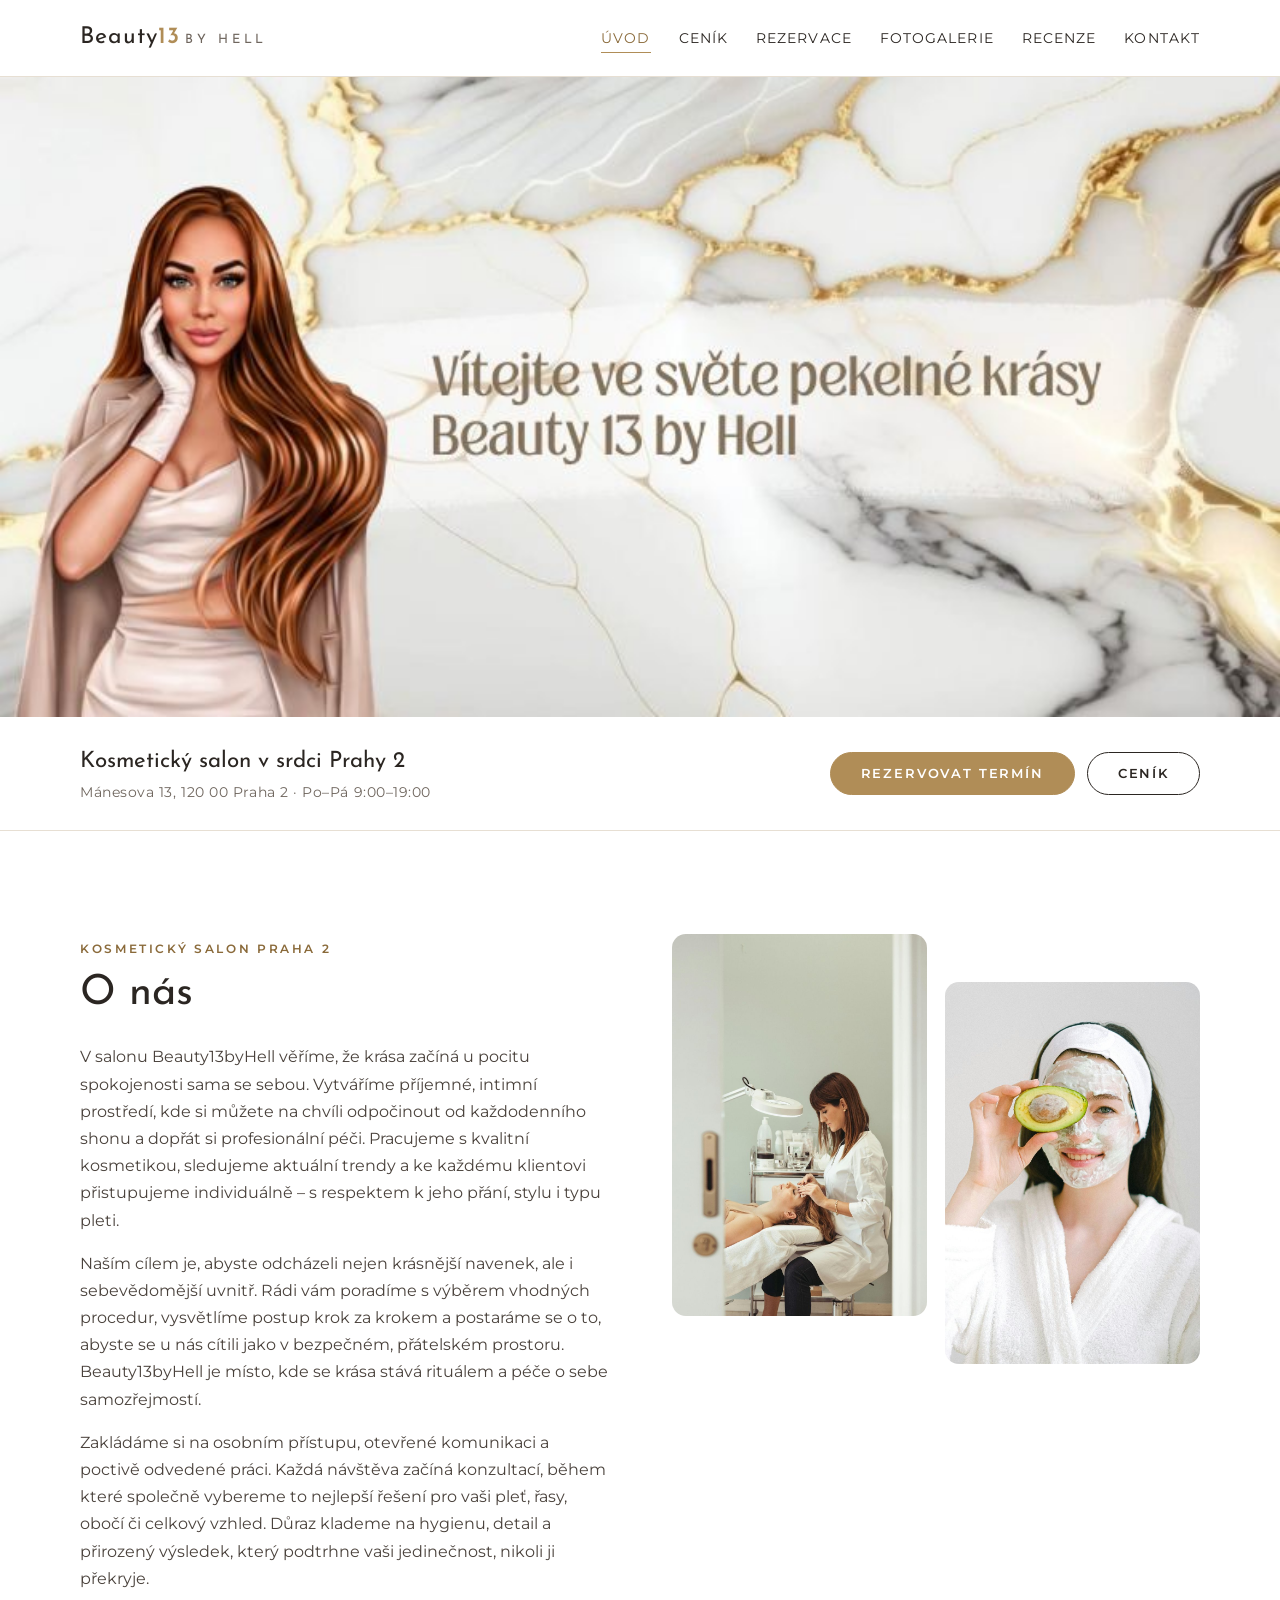
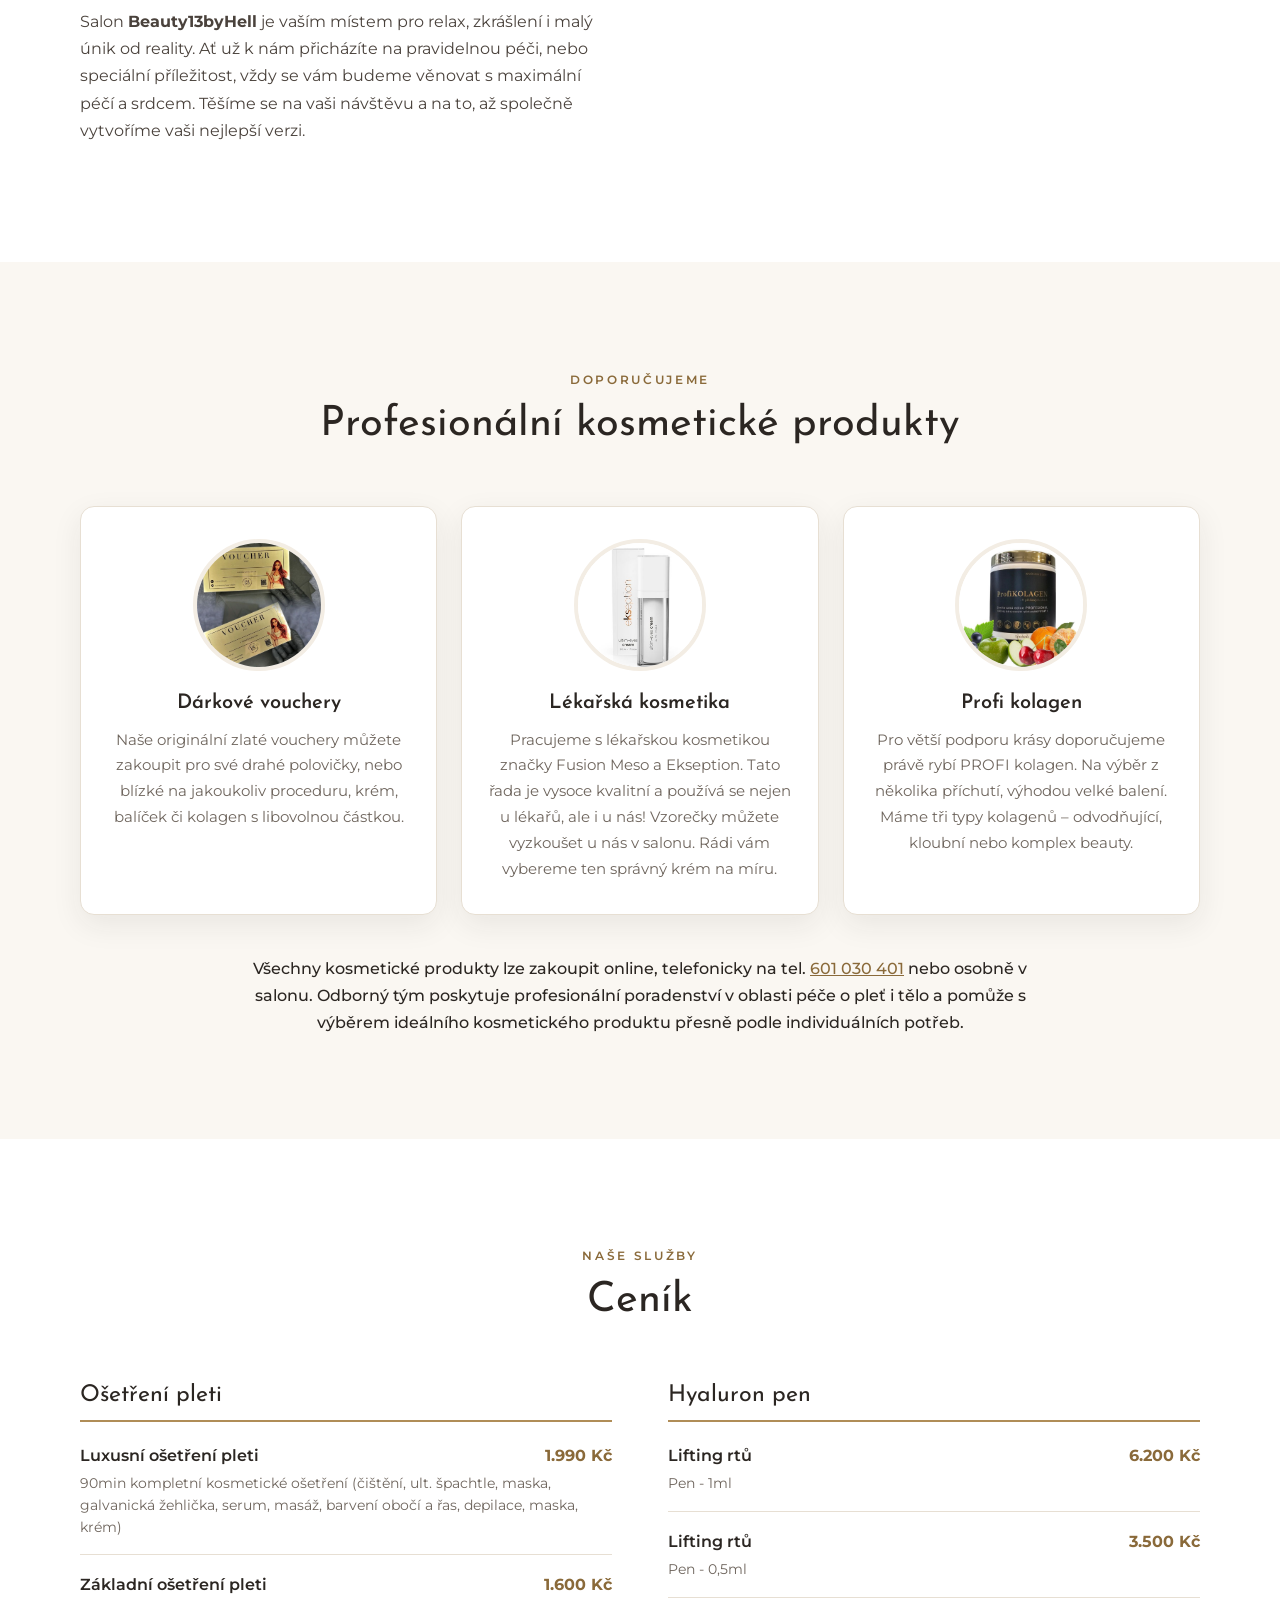
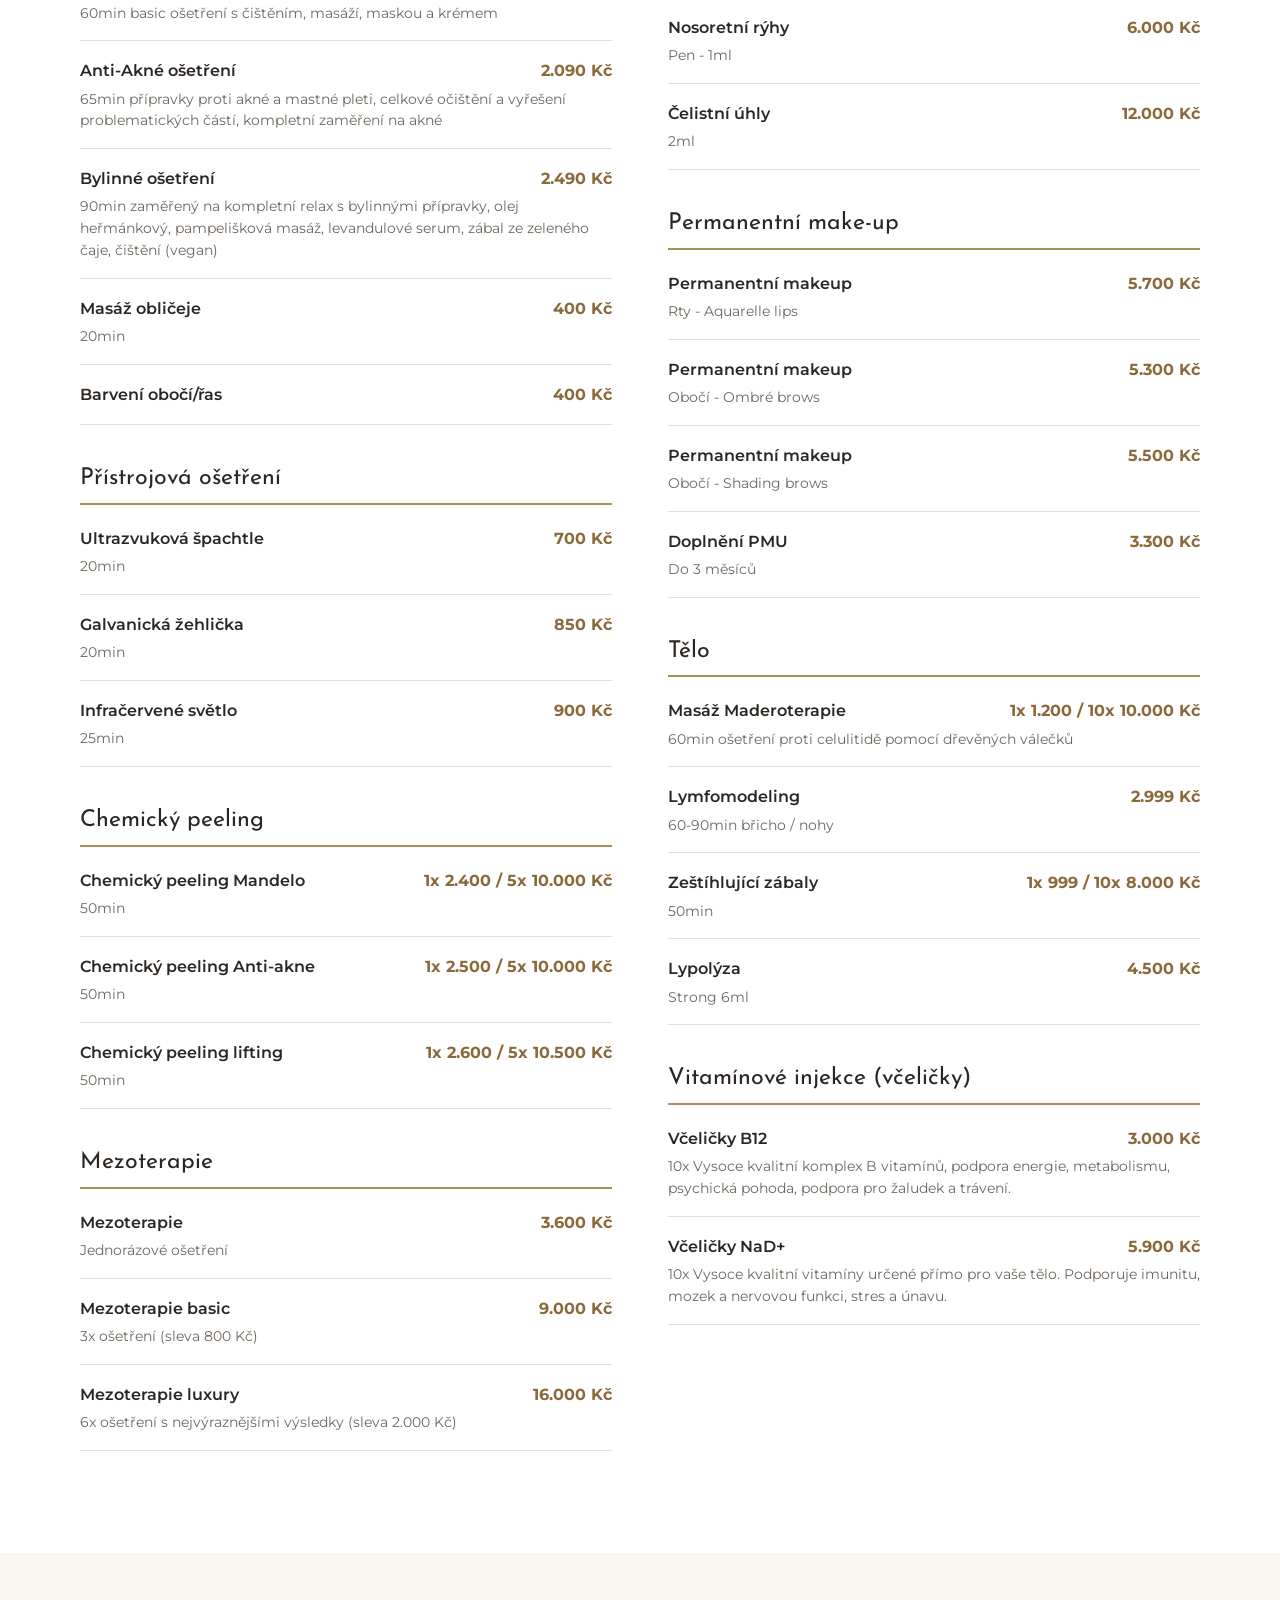
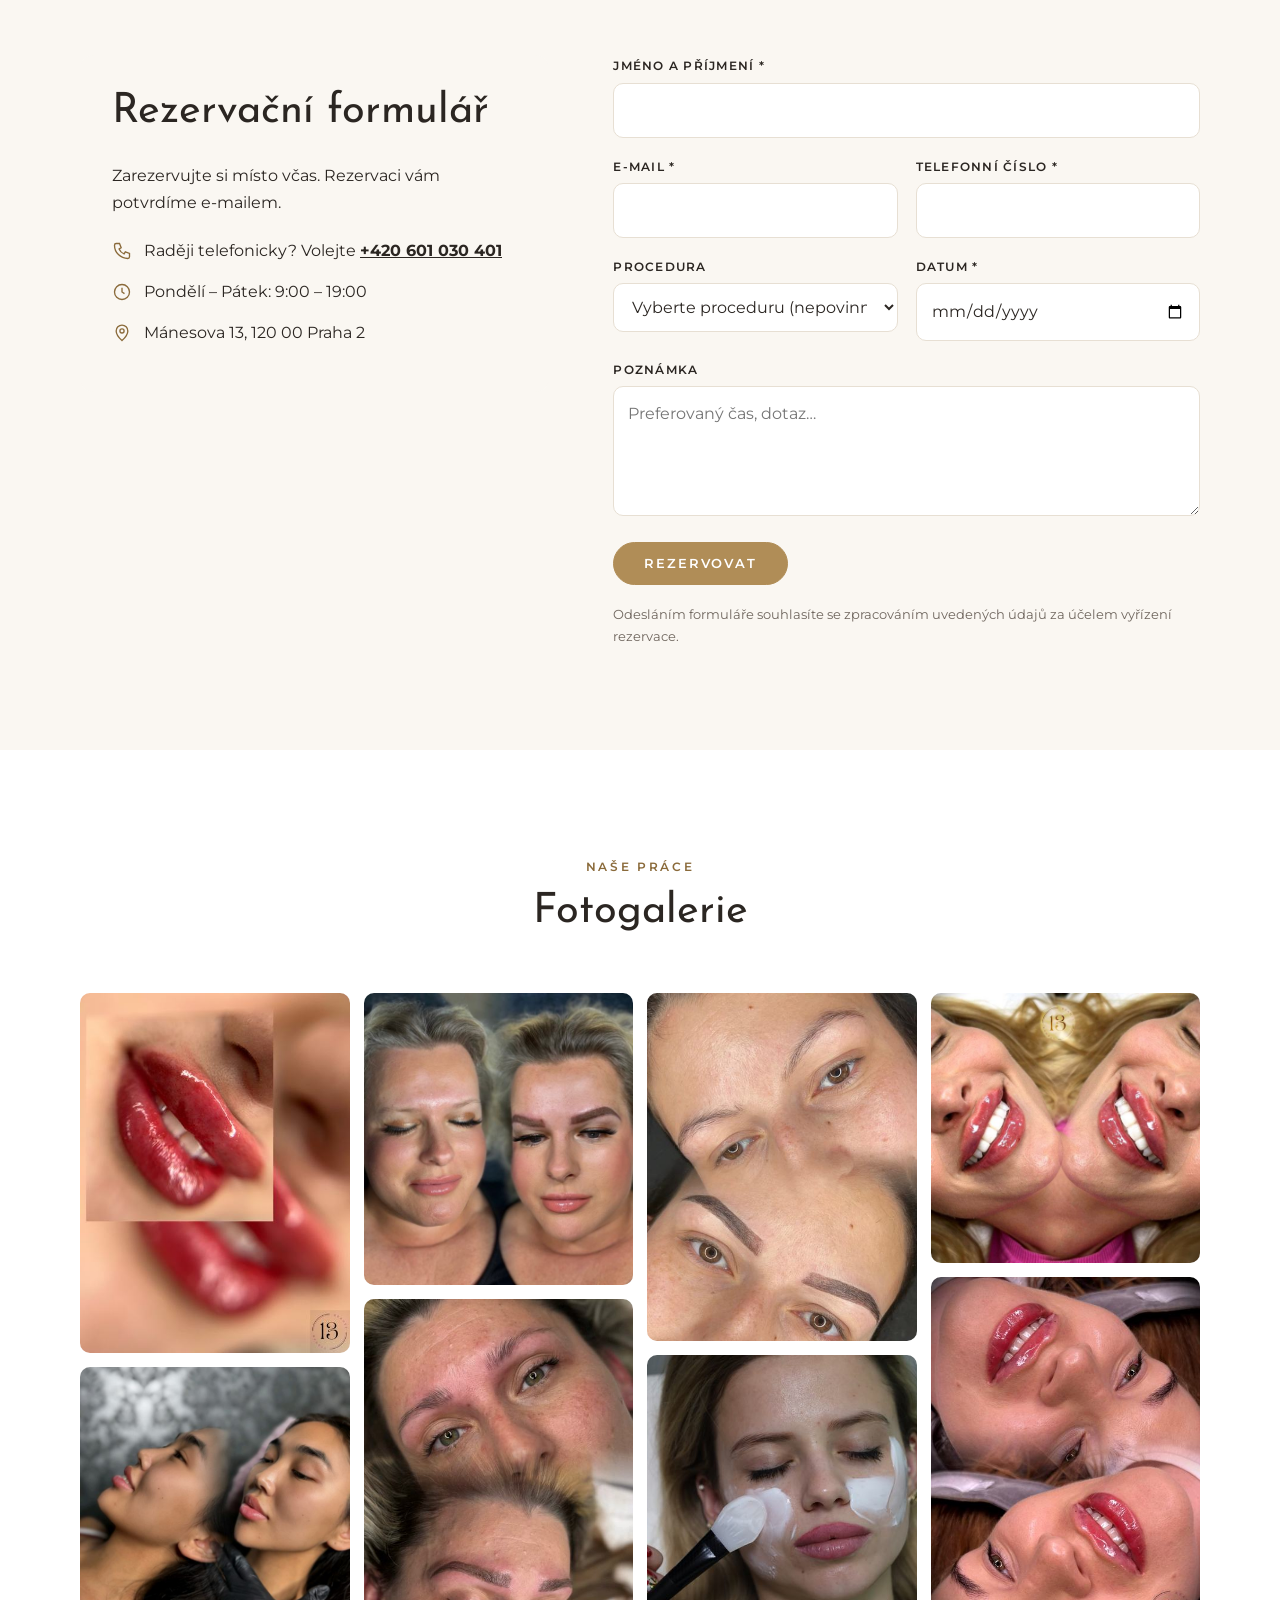
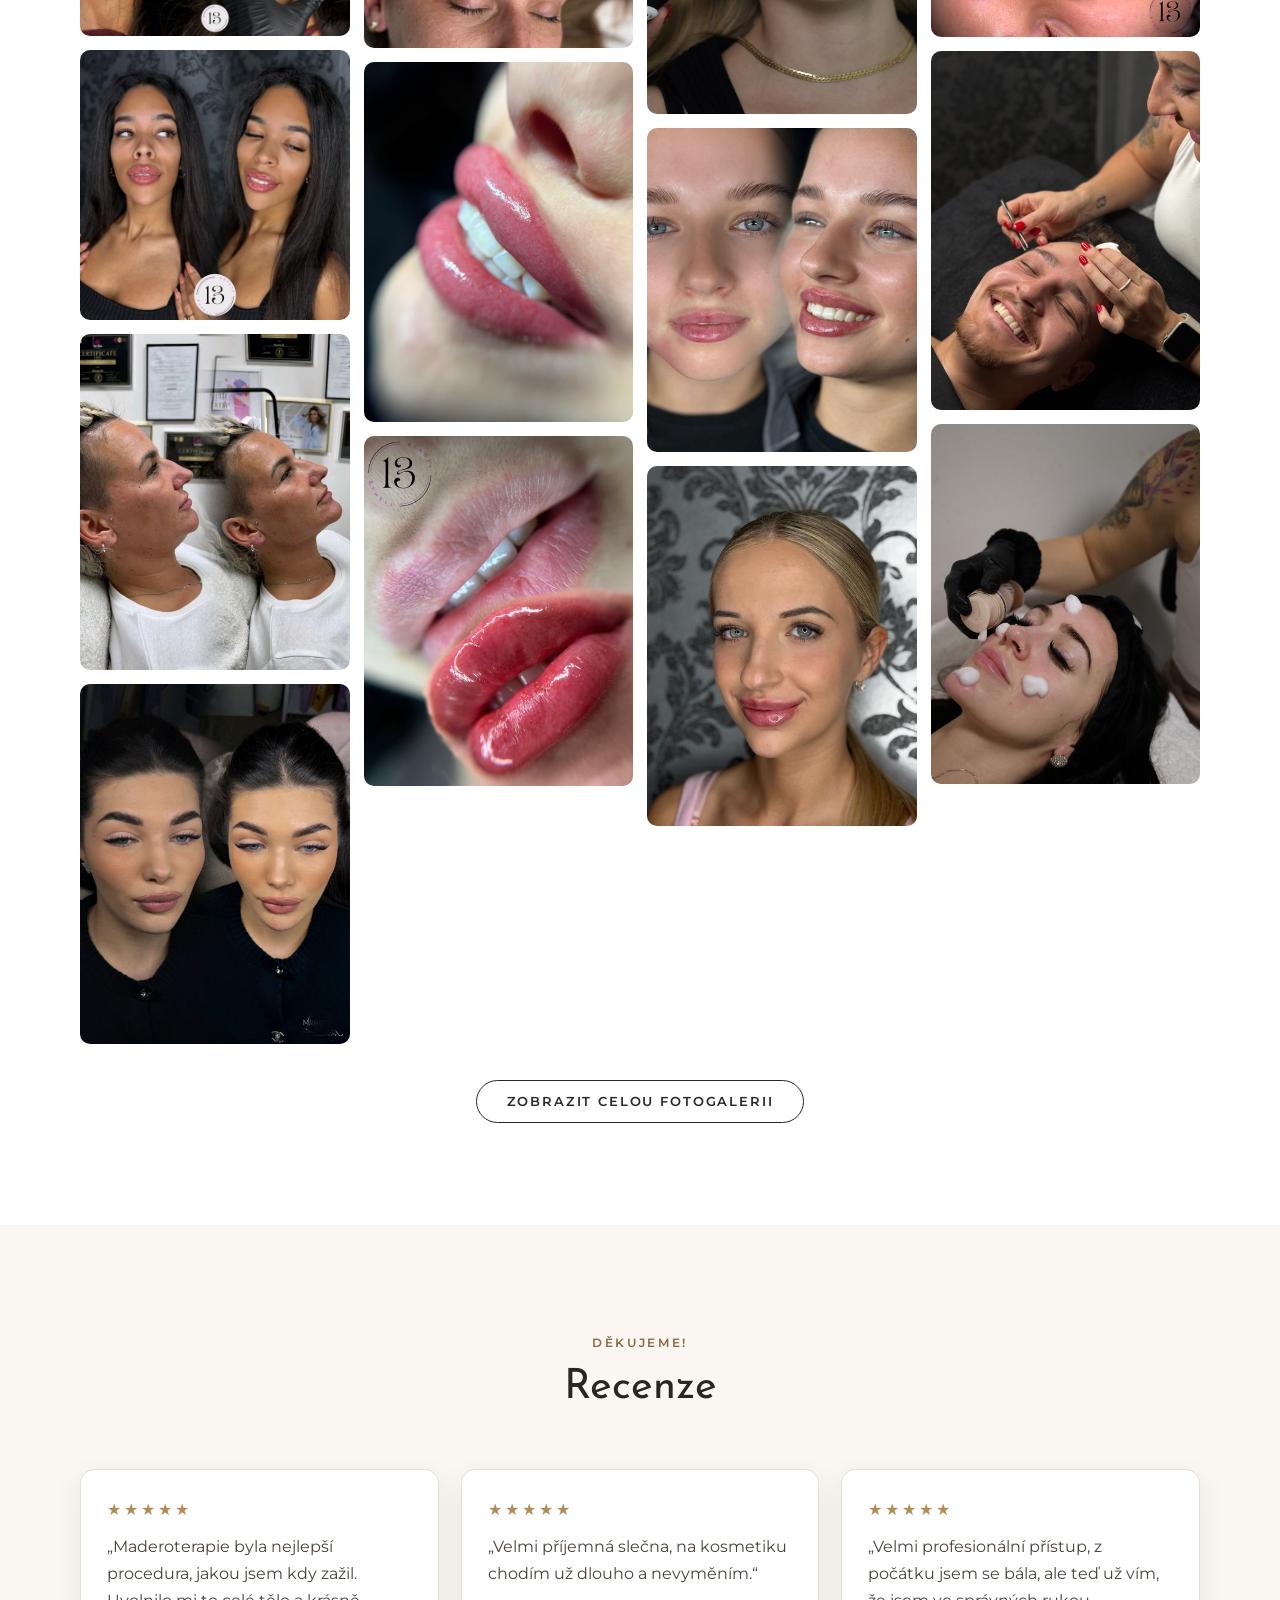
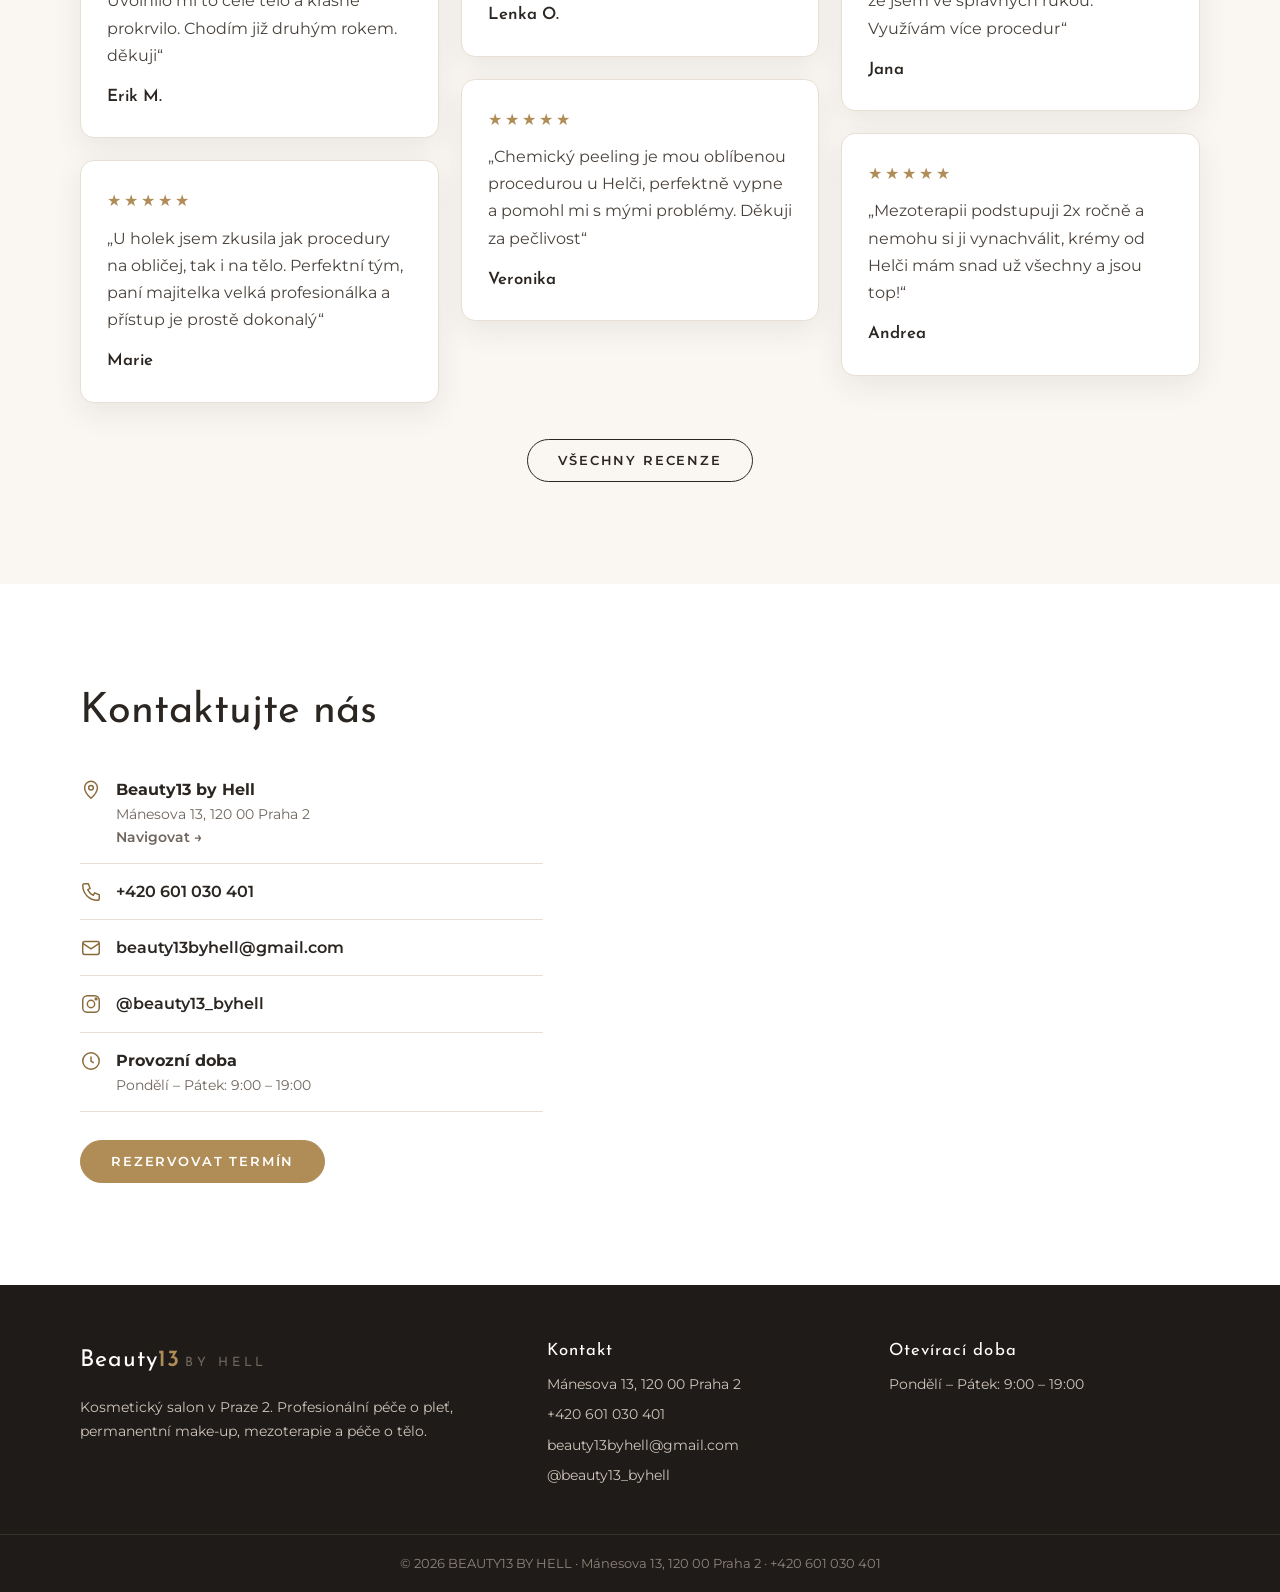
==== index.html @ 56ae006f "Přenesení webu Beauty13 by Hell z Webnode do statického webu Kompletní obsah z www.beauty13byhell.cz" ====
<!DOCTYPE html>
<html lang="cs">
<head>
<meta charset="utf-8">
<meta name="viewport" content="width=device-width, initial-scale=1">
<title>Beauty13 by Hell</title>
<meta name="description" content="Beauty13 by Hell – kosmetický salon v Praze 2 (Mánesova 13). Ošetření pleti, chemický peeling, mezoterapie, hyaluron pen, permanentní make-up, maderoterapie a zeštíhlující zábaly.">
<link rel="canonical" href="https://www.beauty13byhell.cz/">
<meta property="og:type" content="website">
<meta property="og:locale" content="cs_CZ">
<meta property="og:site_name" content="Beauty13 by Hell">
<meta property="og:title" content="Beauty13 by Hell">
<meta property="og:description" content="Beauty13 by Hell – kosmetický salon v Praze 2 (Mánesova 13). Ošetření pleti, chemický peeling, mezoterapie, hyaluron pen, permanentní make-up, maderoterapie a zeštíhlující zábaly.">
<meta property="og:url" content="https://www.beauty13byhell.cz/">
<meta property="og:image" content="https://www.beauty13byhell.cz/assets/img/hero.jpg">
<meta name="theme-color" content="#b08d57">
<link rel="icon" href="/favicon.svg" type="image/svg+xml">
<link rel="preconnect" href="https://fonts.googleapis.com">
<link rel="preconnect" href="https://fonts.gstatic.com" crossorigin>
<link href="https://fonts.googleapis.com/css2?family=Josefin+Sans:wght@300;400;600&family=Montserrat:wght@400;500;600;700&display=swap" rel="stylesheet">
<link rel="stylesheet" href="/assets/css/style.css">
<script type="application/ld+json">{"@context": "https://schema.org", "@type": "BeautySalon", "name": "Beauty13 by Hell", "url": "https://www.beauty13byhell.cz/", "image": "https://www.beauty13byhell.cz/assets/img/hero.jpg", "telephone": "+420 601 030 401", "email": "beauty13byhell@gmail.com", "address": {"@type": "PostalAddress", "streetAddress": "Mánesova 13", "addressLocality": "Praha 2", "postalCode": "120 00", "addressCountry": "CZ"}, "openingHoursSpecification": [{"@type": "OpeningHoursSpecification", "dayOfWeek": ["Monday", "Tuesday", "Wednesday", "Thursday", "Friday"], "opens": "09:00", "closes": "19:00"}], "sameAs": ["https://www.instagram.com/beauty13_byhell/"], "priceRange": "400 Kč – 16.000 Kč"}</script>
</head>
<body>
<a class="skip-link" href="#obsah">Přejít na obsah</a>
<header class="site-header">
  <div class="wrap">
    <a class="logo" href="/" aria-label="Beauty13 by Hell – úvod"><span class="logo__main">Beauty<b>13</b></span><span class="logo__sub">by Hell</span></a>
    <button class="nav-toggle" type="button" aria-label="Menu" aria-expanded="false" aria-controls="hlavni-menu"><span></span><span></span><span></span></button>
    <nav class="nav" id="hlavni-menu" aria-label="Hlavní menu">
      <ul>
      <li><a href="/" aria-current="page">Úvod</a></li>
      <li><a href="/portfolio/">Ceník</a></li>
      <li><a href="/rezervacni-system/">Rezervace</a></li>
      <li><a href="/fotogalerie/">Fotogalerie</a></li>
      <li><a href="/reference/">Recenze</a></li>
      <li><a href="/kontakt/">Kontakt</a></li>
      </ul>
    </nav>
  </div>
</header>
<main id="obsah">
<section class="hero">
  <h1 class="sr-only">Vítejte ve světě pekelné krásy – Beauty 13 by Hell</h1>
  <img class="hero__img" src="/assets/img/hero.jpg" width="800" height="400" fetchpriority="high" alt="Vítejte ve světě pekelné krásy – Beauty 13 by Hell">
</section>
<div class="hero__bar">
  <div class="wrap">
    <p>Kosmetický salon v srdci Prahy 2<small>Mánesova 13, 120 00 Praha 2 &middot; Po–Pá 9:00–19:00</small></p>
    <div class="hero__actions">
      <a class="btn" href="/rezervacni-system/">Rezervovat termín</a>
      <a class="btn btn--ghost" href="/portfolio/">Ceník</a>
    </div>
  </div>
</div>
<section class="section" id="o-nas">
  <div class="wrap">
<div class="about">
  <div class="about__text">
    <span class="eyebrow">Kosmetický salon Praha 2</span>
    <h2>O nás</h2>
    <p>V salonu Beauty13byHell věříme, že krása začíná u pocitu spokojenosti sama se sebou. Vytváříme příjemné, intimní prostředí, kde si můžete na chvíli odpočinout od každodenního shonu a dopřát si profesionální péči. Pracujeme s kvalitní kosmetikou, sledujeme aktuální trendy a ke každému klientovi přistupujeme individuálně – s respektem k jeho přání, stylu i typu pleti.</p>
    <p>Naším cílem je, abyste odcházeli nejen krásnější navenek, ale i sebevědomější uvnitř. Rádi vám poradíme s výběrem vhodných procedur, vysvětlíme postup krok za krokem a postaráme se o to, abyste se u nás cítili jako v bezpečném, přátelském prostoru. Beauty13byHell je místo, kde se krása stává rituálem a péče o sebe samozřejmostí.</p>
    <p>Zakládáme si na osobním přístupu, otevřené komunikaci a poctivě odvedené práci. Každá návštěva začíná konzultací, během které společně vybereme to nejlepší řešení pro vaši pleť, řasy, obočí či celkový vzhled. Důraz klademe na hygienu, detail a přirozený výsledek, který podtrhne vaši jedinečnost, nikoli ji překryje.</p>
    <p>Salon <strong>Beauty13byHell</strong> je vaším místem pro relax, zkrášlení i malý únik od reality. Ať už k nám přicházíte na pravidelnou péči, nebo speciální příležitost, vždy se vám budeme věnovat s maximální péčí a srdcem. Těšíme se na vaši návštěvu a na to, až společně vytvoříme vaši nejlepší verzi.</p>
  </div>
  <div class="about__photos">
    <img src="/assets/img/about-1.jpg" width="933" height="1400" loading="lazy" alt="Ošetření pleti pleťovou maskou">
    <img src="/assets/img/about-2.jpg" width="933" height="1400" loading="lazy" alt="Kosmetické ošetření v salonu">
  </div>
</div>
  </div>
</section>
<section class="section section--ivory" id="produkty">
  <div class="wrap">
<div class="section__head">
  <span class="eyebrow">Doporučujeme</span>
  <h2>Profesionální kosmetické produkty</h2>
</div>
<div class="cards">
  <article class="card">
    <img src="/assets/img/voucher.jpg" width="700" height="693" loading="lazy" alt="Zlatý dárkový voucher Beauty13 by Hell">
    <h3>Dárkové vouchery</h3>
    <p>Naše originální zlaté vouchery můžete zakoupit pro své drahé polovičky, nebo blízké na jakoukoliv proceduru, krém, balíček či kolagen s libovolnou částkou.</p>
  </article>
  <article class="card">
    <img src="/assets/img/ekseption.jpg" width="478" height="540" loading="lazy" alt="Krém Ekseption">
    <h3>Lékařská kosmetika</h3>
    <p>Pracujeme s lékařskou kosmetikou značky Fusion Meso a Ekseption. Tato řada je vysoce kvalitní a používá se nejen u lékařů, ale i u nás! Vzorečky můžete vyzkoušet u nás v salonu. Rádi vám vybereme ten správný krém na míru.</p>
  </article>
  <article class="card">
    <img src="/assets/img/kolagen.jpg" width="700" height="700" loading="lazy" alt="Profi kolagen">
    <h3>Profi kolagen</h3>
    <p>Pro větší podporu krásy doporučujeme právě rybí PROFI kolagen. Na výběr z několika příchutí, výhodou velké balení. Máme tři typy kolagenů – odvodňující, kloubní nebo komplex beauty.</p>
  </article>
</div>
<p class="note">Všechny kosmetické produkty lze zakoupit online, telefonicky na tel. <a href="tel:+420601030401">601 030 401</a> nebo osobně v salonu. Odborný tým poskytuje profesionální poradenství v oblasti péče o pleť i tělo a pomůže s výběrem ideálního kosmetického produktu přesně podle individuálních potřeb.</p>
  </div>
</section>
<section class="section" id="cenik">
  <div class="wrap">
    <div class="section__head"><span class="eyebrow">Naše služby</span><h2>Ceník</h2></div>
<div class="pricing">
  <div class="price-group">
    <h3>Ošetření pleti</h3>
    <div class="price-item">
      <span class="price-item__name">Luxusní ošetření pleti</span>
      <span class="price-item__price">1.990 Kč</span>
      <span class="price-item__desc">90min kompletní kosmetické ošetření (čištění, ult. špachtle, maska, galvanická žehlička, serum, masáž, barvení obočí a řas, depilace, maska, krém)</span>
    </div>
    <div class="price-item">
      <span class="price-item__name">Základní ošetření pleti</span>
      <span class="price-item__price">1.600 Kč</span>
      <span class="price-item__desc">60min basic ošetření s čištěním, masáží, maskou a krémem</span>
    </div>
    <div class="price-item">
      <span class="price-item__name">Anti-Akné ošetření</span>
      <span class="price-item__price">2.090 Kč</span>
      <span class="price-item__desc">65min přípravky proti akné a mastné pleti, celkové očištění a vyřešení problematických částí, kompletní zaměření na akné</span>
    </div>
    <div class="price-item">
      <span class="price-item__name">Bylinné ošetření</span>
      <span class="price-item__price">2.490 Kč</span>
      <span class="price-item__desc">90min zaměřený na kompletní relax s bylinnými přípravky, olej heřmánkový, pampelišková masáž, levandulové serum, zábal ze zeleného čaje, čištění (vegan)</span>
    </div>
    <div class="price-item">
      <span class="price-item__name">Masáž obličeje</span>
      <span class="price-item__price">400 Kč</span>
      <span class="price-item__desc">20min</span>
    </div>
    <div class="price-item">
      <span class="price-item__name">Barvení obočí/řas</span>
      <span class="price-item__price">400 Kč</span>
    </div>
  </div>
  <div class="price-group">
    <h3>Přístrojová ošetření</h3>
    <div class="price-item">
      <span class="price-item__name">Ultrazvuková špachtle</span>
      <span class="price-item__price">700 Kč</span>
      <span class="price-item__desc">20min</span>
    </div>
    <div class="price-item">
      <span class="price-item__name">Galvanická žehlička</span>
      <span class="price-item__price">850 Kč</span>
      <span class="price-item__desc">20min</span>
    </div>
    <div class="price-item">
      <span class="price-item__name">Infračervené světlo</span>
      <span class="price-item__price">900 Kč</span>
      <span class="price-item__desc">25min</span>
    </div>
  </div>
  <div class="price-group">
    <h3>Chemický peeling</h3>
    <div class="price-item">
      <span class="price-item__name">Chemický peeling Mandelo</span>
      <span class="price-item__price">1x 2.400 / 5x 10.000 Kč</span>
      <span class="price-item__desc">50min</span>
    </div>
    <div class="price-item">
      <span class="price-item__name">Chemický peeling Anti-akne</span>
      <span class="price-item__price">1x 2.500 / 5x 10.000 Kč</span>
      <span class="price-item__desc">50min</span>
    </div>
    <div class="price-item">
      <span class="price-item__name">Chemický peeling lifting</span>
      <span class="price-item__price">1x 2.600 / 5x 10.500 Kč</span>
      <span class="price-item__desc">50min</span>
    </div>
  </div>
  <div class="price-group">
    <h3>Mezoterapie</h3>
    <div class="price-item">
      <span class="price-item__name">Mezoterapie</span>
      <span class="price-item__price">3.600 Kč</span>
      <span class="price-item__desc">Jednorázové ošetření</span>
    </div>
    <div class="price-item">
      <span class="price-item__name">Mezoterapie basic</span>
      <span class="price-item__price">9.000 Kč</span>
      <span class="price-item__desc">3x ošetření (sleva 800 Kč)</span>
    </div>
    <div class="price-item">
      <span class="price-item__name">Mezoterapie luxury</span>
      <span class="price-item__price">16.000 Kč</span>
      <span class="price-item__desc">6x ošetření s nejvýraznějšími výsledky (sleva 2.000 Kč)</span>
    </div>
  </div>
  <div class="price-group">
    <h3>Hyaluron pen</h3>
    <div class="price-item">
      <span class="price-item__name">Lifting rtů</span>
      <span class="price-item__price">6.200 Kč</span>
      <span class="price-item__desc">Pen - 1ml</span>
    </div>
    <div class="price-item">
      <span class="price-item__name">Lifting rtů</span>
      <span class="price-item__price">3.500 Kč</span>
      <span class="price-item__desc">Pen - 0,5ml</span>
    </div>
    <div class="price-item">
      <span class="price-item__name">Nosoretní rýhy</span>
      <span class="price-item__price">6.000 Kč</span>
      <span class="price-item__desc">Pen - 1ml</span>
    </div>
    <div class="price-item">
      <span class="price-item__name">Čelistní úhly</span>
      <span class="price-item__price">12.000 Kč</span>
      <span class="price-item__desc">2ml</span>
    </div>
  </div>
  <div class="price-group">
    <h3>Permanentní make-up</h3>
    <div class="price-item">
      <span class="price-item__name">Permanentní makeup</span>
      <span class="price-item__price">5.700 Kč</span>
      <span class="price-item__desc">Rty - Aquarelle lips</span>
    </div>
    <div class="price-item">
      <span class="price-item__name">Permanentní makeup</span>
      <span class="price-item__price">5.300 Kč</span>
      <span class="price-item__desc">Obočí - Ombré brows</span>
    </div>
    <div class="price-item">
      <span class="price-item__name">Permanentní makeup</span>
      <span class="price-item__price">5.500 Kč</span>
      <span class="price-item__desc">Obočí - Shading brows</span>
    </div>
    <div class="price-item">
      <span class="price-item__name">Doplnění PMU</span>
      <span class="price-item__price">3.300 Kč</span>
      <span class="price-item__desc">Do 3 měsíců</span>
    </div>
  </div>
  <div class="price-group">
    <h3>Tělo</h3>
    <div class="price-item">
      <span class="price-item__name">Masáž Maderoterapie</span>
      <span class="price-item__price">1x 1.200 / 10x 10.000 Kč</span>
      <span class="price-item__desc">60min ošetření proti celulitidě pomocí dřevěných válečků</span>
    </div>
    <div class="price-item">
      <span class="price-item__name">Lymfomodeling</span>
      <span class="price-item__price">2.999 Kč</span>
      <span class="price-item__desc">60-90min břicho / nohy</span>
    </div>
    <div class="price-item">
      <span class="price-item__name">Zeštíhlující zábaly</span>
      <span class="price-item__price">1x 999 / 10x 8.000 Kč</span>
      <span class="price-item__desc">50min</span>
    </div>
    <div class="price-item">
      <span class="price-item__name">Lypolýza</span>
      <span class="price-item__price">4.500 Kč</span>
      <span class="price-item__desc">Strong 6ml</span>
    </div>
  </div>
  <div class="price-group">
    <h3>Vitamínové injekce (včeličky)</h3>
    <div class="price-item">
      <span class="price-item__name">Včeličky B12</span>
      <span class="price-item__price">3.000 Kč</span>
      <span class="price-item__desc">10x Vysoce kvalitní komplex B vitamínů, podpora energie, metabolismu, psychická pohoda, podpora pro žaludek a trávení.</span>
    </div>
    <div class="price-item">
      <span class="price-item__name">Včeličky NaD+</span>
      <span class="price-item__price">5.900 Kč</span>
      <span class="price-item__desc">10x Vysoce kvalitní vitamíny určené přímo pro vaše tělo. Podporuje imunitu, mozek a nervovou funkci, stres a únavu.</span>
    </div>
  </div>
</div>
  </div>
</section>
<section class="section section--ivory" id="rezervace">
  <div class="wrap">
<div class="booking">
  <div class="booking__info">
    <h2>Rezervační formulář</h2>
    <p>Zarezervujte si místo včas. Rezervaci vám potvrdíme e-mailem.</p>
    <ul>
      <li><svg viewBox="0 0 24 24" fill="none" stroke="currentColor" stroke-width="1.6" aria-hidden="true"><path d="M5 3h4l2 5-2.5 1.5a11 11 0 0 0 6 6L16 13l5 2v4a2 2 0 0 1-2 2A16 16 0 0 1 3 5a2 2 0 0 1 2-2z"/></svg><span>Raději telefonicky? Volejte <a href="tel:+420601030401"><strong>+420 601 030 401</strong></a></span></li>
      <li><svg viewBox="0 0 24 24" fill="none" stroke="currentColor" stroke-width="1.6" aria-hidden="true"><circle cx="12" cy="12" r="9"/><path d="M12 7v5l3 2"/></svg><span>Pondělí – Pátek: 9:00 – 19:00</span></li>
      <li><svg viewBox="0 0 24 24" fill="none" stroke="currentColor" stroke-width="1.6" aria-hidden="true"><path d="M12 21s-7-6.2-7-11.5A7 7 0 0 1 19 9.5C19 14.8 12 21 12 21z"/><circle cx="12" cy="9.5" r="2.5"/></svg><span>Mánesova 13, 120 00 Praha 2</span></li>
    </ul>
  </div>
  <div>
    <div class="alert" id="rezervace-odeslana" role="status" hidden>Děkujeme! Vaši rezervaci jsme přijali a brzy vám ji potvrdíme e-mailem.</div>
    <form class="form" data-booking action="https://formsubmit.co/beauty13byhell@gmail.com" method="POST">
      <input type="hidden" name="_subject" value="Nová rezervace z webu beauty13byhell.cz">
      <input type="hidden" name="_template" value="table">
      <input type="hidden" name="_next" value="https://www.beauty13byhell.cz/rezervacni-system/?odeslano=1">
      <input type="text" name="_honey" class="hp" tabindex="-1" autocomplete="off" aria-hidden="true">
      <div class="full">
        <label for="f-jmeno">Jméno a příjmení *</label>
        <input id="f-jmeno" name="Jméno a příjmení" type="text" autocomplete="name" required>
      </div>
      <div>
        <label for="f-email">E-mail *</label>
        <input id="f-email" name="email" type="email" autocomplete="email" required>
      </div>
      <div>
        <label for="f-tel">Telefonní číslo *</label>
        <input id="f-tel" name="Telefon" type="tel" autocomplete="tel" required>
      </div>
      <div>
        <label for="f-sluzba">Procedura</label>
        <select id="f-sluzba" name="Procedura">
              <option value="">Vyberte proceduru (nepovinné)</option>
              <optgroup label="Ošetření pleti">
              <option>Luxusní ošetření pleti</option>
              <option>Základní ošetření pleti</option>
              <option>Anti-Akné ošetření</option>
              <option>Bylinné ošetření</option>
              <option>Masáž obličeje – 20min</option>
              <option>Barvení obočí/řas</option>
              </optgroup>
              <optgroup label="Přístrojová ošetření">
              <option>Ultrazvuková špachtle – 20min</option>
              <option>Galvanická žehlička – 20min</option>
              <option>Infračervené světlo – 25min</option>
              </optgroup>
              <optgroup label="Chemický peeling">
              <option>Chemický peeling Mandelo – 50min</option>
              <option>Chemický peeling Anti-akne – 50min</option>
              <option>Chemický peeling lifting – 50min</option>
              </optgroup>
              <optgroup label="Mezoterapie">
              <option>Mezoterapie – Jednorázové ošetření</option>
              <option>Mezoterapie basic – 3x ošetření (sleva 800 Kč)</option>
              <option>Mezoterapie luxury</option>
              </optgroup>
              <optgroup label="Hyaluron pen">
              <option>Lifting rtů – Pen - 1ml</option>
              <option>Lifting rtů – Pen - 0,5ml</option>
              <option>Nosoretní rýhy – Pen - 1ml</option>
              <option>Čelistní úhly – 2ml</option>
              </optgroup>
              <optgroup label="Permanentní make-up">
              <option>Permanentní makeup – Rty - Aquarelle lips</option>
              <option>Permanentní makeup – Obočí - Ombré brows</option>
              <option>Permanentní makeup – Obočí - Shading brows</option>
              <option>Doplnění PMU – Do 3 měsíců</option>
              </optgroup>
              <optgroup label="Tělo">
              <option>Masáž Maderoterapie</option>
              <option>Lymfomodeling – 60-90min břicho / nohy</option>
              <option>Zeštíhlující zábaly – 50min</option>
              <option>Lypolýza – Strong 6ml</option>
              </optgroup>
              <optgroup label="Vitamínové injekce (včeličky)">
              <option>Včeličky B12</option>
              <option>Včeličky NaD+</option>
              </optgroup>
              <option>Dárkový voucher</option><option>Kosmetické produkty / konzultace</option>
        </select>
      </div>
      <div>
        <label for="f-datum">Datum *</label>
        <input id="f-datum" name="Datum" type="date" required>
      </div>
      <div class="full">
        <label for="f-pozn">Poznámka</label>
        <textarea id="f-pozn" name="Poznámka" placeholder="Preferovaný čas, dotaz…"></textarea>
      </div>
      <div class="full">
        <button class="btn" type="submit">Rezervovat</button>
      </div>
      <p class="form__note full">Odesláním formuláře souhlasíte se zpracováním uvedených údajů za účelem vyřízení rezervace.</p>
    </form>
  </div>
</div>
  </div>
</section>
<section class="section" id="fotogalerie">
  <div class="wrap">
    <div class="section__head"><span class="eyebrow">Naše práce</span><h2>Fotogalerie</h2></div>
<div class="gallery">
  <a href="/assets/img/gallery/01.jpg" data-lightbox><img src="/assets/img/thumbs/01.jpg" width="450" height="600" loading="lazy" decoding="async" alt="Beauty13 by Hell – fotografie 1"></a>
  <a href="/assets/img/gallery/02.jpg" data-lightbox><img src="/assets/img/thumbs/02.jpg" width="600" height="600" loading="lazy" decoding="async" alt="Beauty13 by Hell – fotografie 2"></a>
  <a href="/assets/img/gallery/03.jpg" data-lightbox><img src="/assets/img/thumbs/03.jpg" width="600" height="600" loading="lazy" decoding="async" alt="Beauty13 by Hell – fotografie 3"></a>
  <a href="/assets/img/gallery/04.jpg" data-lightbox><img src="/assets/img/thumbs/04.jpg" width="481" height="600" loading="lazy" decoding="async" alt="Beauty13 by Hell – fotografie 4"></a>
  <a href="/assets/img/gallery/05.jpg" data-lightbox><img src="/assets/img/thumbs/05.jpg" width="449" height="600" loading="lazy" decoding="async" alt="Beauty13 by Hell – fotografie 5"></a>
  <a href="/assets/img/gallery/06.jpg" data-lightbox><img src="/assets/img/thumbs/06.jpg" width="554" height="600" loading="lazy" decoding="async" alt="Beauty13 by Hell – fotografie 6"></a>
  <a href="/assets/img/gallery/07.jpg" data-lightbox><img src="/assets/img/thumbs/07.jpg" width="463" height="600" loading="lazy" decoding="async" alt="Beauty13 by Hell – fotografie 7"></a>
  <a href="/assets/img/gallery/08.jpg" data-lightbox><img src="/assets/img/thumbs/08.jpg" width="450" height="600" loading="lazy" decoding="async" alt="Beauty13 by Hell – fotografie 8"></a>
  <a href="/assets/img/gallery/09.jpg" data-lightbox><img src="/assets/img/thumbs/09.jpg" width="462" height="600" loading="lazy" decoding="async" alt="Beauty13 by Hell – fotografie 9"></a>
  <a href="/assets/img/gallery/10.jpg" data-lightbox><img src="/assets/img/thumbs/10.jpg" width="465" height="600" loading="lazy" decoding="async" alt="Beauty13 by Hell – fotografie 10"></a>
  <a href="/assets/img/gallery/11.jpg" data-lightbox><img src="/assets/img/thumbs/11.jpg" width="450" height="600" loading="lazy" decoding="async" alt="Beauty13 by Hell – fotografie 11"></a>
  <a href="/assets/img/gallery/12.jpg" data-lightbox><img src="/assets/img/thumbs/12.jpg" width="499" height="600" loading="lazy" decoding="async" alt="Beauty13 by Hell – fotografie 12"></a>
  <a href="/assets/img/gallery/13.jpg" data-lightbox><img src="/assets/img/thumbs/13.jpg" width="450" height="600" loading="lazy" decoding="async" alt="Beauty13 by Hell – fotografie 13"></a>
  <a href="/assets/img/gallery/14.jpg" data-lightbox><img src="/assets/img/thumbs/14.jpg" width="600" height="600" loading="lazy" decoding="async" alt="Beauty13 by Hell – fotografie 14"></a>
  <a href="/assets/img/gallery/15.jpg" data-lightbox><img src="/assets/img/thumbs/15.jpg" width="449" height="600" loading="lazy" decoding="async" alt="Beauty13 by Hell – fotografie 15"></a>
  <a href="/assets/img/gallery/16.jpg" data-lightbox><img src="/assets/img/thumbs/16.jpg" width="450" height="600" loading="lazy" decoding="async" alt="Beauty13 by Hell – fotografie 16"></a>
  <a href="/assets/img/gallery/17.jpg" data-lightbox><img src="/assets/img/thumbs/17.jpg" width="450" height="600" loading="lazy" decoding="async" alt="Beauty13 by Hell – fotografie 17"></a>
</div>
    <div class="center"><a class="btn btn--ghost" href="/fotogalerie/">Zobrazit celou fotogalerii</a></div>
  </div>
</section>
<section class="section section--ivory" id="recenze">
  <div class="wrap">
    <div class="section__head"><span class="eyebrow">Děkujeme!</span><h2>Recenze</h2></div>
<div class="reviews">
  <figure class="review">
    <div class="review__stars" aria-label="5 z 5 hvězdiček">★★★★★</div>
    <blockquote>„Maderoterapie byla nejlepší procedura, jakou jsem kdy zažil. Uvolnilo mi to celé tělo a krásně prokrvilo. Chodím již druhým rokem. děkuji“</blockquote>
    <figcaption>Erik M.</figcaption>
  </figure>
  <figure class="review">
    <div class="review__stars" aria-label="5 z 5 hvězdiček">★★★★★</div>
    <blockquote>„U holek jsem zkusila jak procedury na obličej, tak i na tělo. Perfektní tým, paní majitelka velká profesionálka a přístup je prostě dokonalý“</blockquote>
    <figcaption>Marie</figcaption>
  </figure>
  <figure class="review">
    <div class="review__stars" aria-label="5 z 5 hvězdiček">★★★★★</div>
    <blockquote>„Velmi příjemná slečna, na kosmetiku chodím už dlouho a nevyměním.“</blockquote>
    <figcaption>Lenka O.</figcaption>
  </figure>
  <figure class="review">
    <div class="review__stars" aria-label="5 z 5 hvězdiček">★★★★★</div>
    <blockquote>„Chemický peeling je mou oblíbenou procedurou u Helči, perfektně vypne a pomohl mi s mými problémy. Děkuji za pečlivost“</blockquote>
    <figcaption>Veronika</figcaption>
  </figure>
  <figure class="review">
    <div class="review__stars" aria-label="5 z 5 hvězdiček">★★★★★</div>
    <blockquote>„Velmi profesionální přístup, z počátku jsem se bála, ale teď už vím, že jsem ve správných rukou. Využívám více procedur“</blockquote>
    <figcaption>Jana</figcaption>
  </figure>
  <figure class="review">
    <div class="review__stars" aria-label="5 z 5 hvězdiček">★★★★★</div>
    <blockquote>„Mezoterapii podstupuji 2x ročně a nemohu si ji vynachválit, krémy od Helči mám snad už všechny a jsou top!“</blockquote>
    <figcaption>Andrea</figcaption>
  </figure>
</div>
    <div class="center"><a class="btn btn--ghost" href="/reference/">Všechny recenze</a></div>
  </div>
</section>
<section class="section" id="kontakt">
  <div class="wrap">
<div class="contact">
  <div>
    <h2>Kontaktujte nás</h2>
    <ul class="contact__list">
      <li><svg viewBox="0 0 24 24" fill="none" stroke="currentColor" stroke-width="1.6" aria-hidden="true"><path d="M12 21s-7-6.2-7-11.5A7 7 0 0 1 19 9.5C19 14.8 12 21 12 21z"/><circle cx="12" cy="9.5" r="2.5"/></svg><span><strong>Beauty13 by Hell</strong><small>Mánesova 13, 120 00 Praha 2</small><a href="https://www.google.com/maps/search/?api=1&query=M%C3%A1nesova+13%2C+120+00+Praha+2" target="_blank" rel="noopener"><small>Navigovat &rarr;</small></a></span></li>
      <li><svg viewBox="0 0 24 24" fill="none" stroke="currentColor" stroke-width="1.6" aria-hidden="true"><path d="M5 3h4l2 5-2.5 1.5a11 11 0 0 0 6 6L16 13l5 2v4a2 2 0 0 1-2 2A16 16 0 0 1 3 5a2 2 0 0 1 2-2z"/></svg><a href="tel:+420601030401">+420 601 030 401</a></li>
      <li><svg viewBox="0 0 24 24" fill="none" stroke="currentColor" stroke-width="1.6" aria-hidden="true"><rect x="3" y="5" width="18" height="14" rx="2"/><path d="m3 7 9 6 9-6"/></svg><a href="mailto:beauty13byhell@gmail.com">beauty13byhell@gmail.com</a></li>
      <li><svg viewBox="0 0 24 24" fill="none" stroke="currentColor" stroke-width="1.6" aria-hidden="true"><rect x="3" y="3" width="18" height="18" rx="5"/><circle cx="12" cy="12" r="4"/><circle cx="17.5" cy="6.5" r="1" fill="currentColor"/></svg><a href="https://www.instagram.com/beauty13_byhell/" target="_blank" rel="noopener">@beauty13_byhell</a></li>
      <li><svg viewBox="0 0 24 24" fill="none" stroke="currentColor" stroke-width="1.6" aria-hidden="true"><circle cx="12" cy="12" r="9"/><path d="M12 7v5l3 2"/></svg><span><strong>Provozní doba</strong><small>Pondělí – Pátek: 9:00 – 19:00</small></span></li>
    </ul>
    <a class="btn" href="/rezervacni-system/">Rezervovat termín</a>
  </div>
  <iframe class="map" title="Mapa – Mánesova 13, Praha 2" loading="lazy" referrerpolicy="no-referrer-when-downgrade" src="https://maps.google.com/maps?q=M%C3%A1nesova%2013%2C%20120%2000%20Praha%202&amp;z=16&amp;output=embed"></iframe>
</div>
  </div>
</section>
</main>
<footer class="site-footer">
  <div class="wrap">
    <div>
      <a class="logo" href="/"><span class="logo__main">Beauty<b>13</b></span><span class="logo__sub">by Hell</span></a>
      <p style="margin-top:14px">Kosmetický salon v Praze 2. Profesionální péče o pleť, permanentní make-up, mezoterapie a péče o tělo.</p>
    </div>
    <div>
      <h4>Kontakt</h4>
      <ul>
        <li><a href="https://www.google.com/maps/search/?api=1&query=M%C3%A1nesova+13%2C+120+00+Praha+2" target="_blank" rel="noopener">Mánesova 13, 120 00 Praha 2</a></li>
        <li><a href="tel:+420601030401">+420 601 030 401</a></li>
        <li><a href="mailto:beauty13byhell@gmail.com">beauty13byhell@gmail.com</a></li>
        <li><a href="https://www.instagram.com/beauty13_byhell/" target="_blank" rel="noopener">@beauty13_byhell</a></li>
      </ul>
    </div>
    <div>
      <h4>Otevírací doba</h4>
      <ul>
        <li>Pondělí – Pátek: 9:00 – 19:00</li>
      </ul>
    </div>
  </div>
  <div class="footer-bottom">&copy; <span data-year>2026</span> BEAUTY13 BY HELL &middot; Mánesova 13, 120 00 Praha 2 &middot; +420 601 030 401</div>
</footer>
<script src="/assets/js/main.js" defer></script>
</body>
</html>
---- assets/css/style.css ----
/* Beauty13 by Hell — hlavní styly */
:root {
  --bg: #ffffff;
  --ivory: #faf7f2;
  --sand: #f3ede4;
  --ink: #2b2622;
  --muted: #6f665e;
  --gold: #b08d57;
  --gold-dark: #8a6a3a;
  --line: #e7dfd3;
  --radius: 14px;
  --shadow: 0 10px 30px rgba(43, 38, 34, .08);
  --font-head: "Josefin Sans", "Helvetica Neue", Arial, sans-serif;
  --font-body: "Montserrat", "Helvetica Neue", Arial, sans-serif;
  --wrap: 1160px;
}

*, *::before, *::after { box-sizing: border-box; }
html { scroll-behavior: smooth; -webkit-text-size-adjust: 100%; }
body {
  margin: 0;
  background: var(--bg);
  color: var(--ink);
  font-family: var(--font-body);
  font-size: 16px;
  line-height: 1.7;
  -webkit-font-smoothing: antialiased;
}
img { max-width: 100%; height: auto; display: block; }
a { color: inherit; }
h1, h2, h3, h4 { font-family: var(--font-head); font-weight: 400; line-height: 1.2; margin: 0 0 .6em; }
h1 { font-size: clamp(2.1rem, 4.5vw, 3.2rem); }
h2 { font-size: clamp(1.8rem, 3.6vw, 2.6rem); }
h3 { font-size: 1.25rem; font-weight: 600; }
p { margin: 0 0 1em; }

.wrap { width: 100%; max-width: var(--wrap); margin: 0 auto; padding: 0 20px; }
.section { padding: clamp(56px, 8vw, 104px) 0; }
.section--ivory { background: var(--ivory); }
.section__head { text-align: center; max-width: 720px; margin: 0 auto clamp(32px, 5vw, 56px); }
.section__head p { color: var(--muted); }
.eyebrow {
  display: inline-block;
  font-size: .75rem;
  letter-spacing: .22em;
  text-transform: uppercase;
  color: var(--gold-dark);
  margin-bottom: .8em;
  font-weight: 600;
}
.divider { width: 56px; height: 2px; background: var(--gold); margin: 18px auto 0; border: 0; }
.sr-only { position: absolute; width: 1px; height: 1px; overflow: hidden; clip: rect(0 0 0 0); white-space: nowrap; }
.skip-link { position: absolute; left: -999px; top: 8px; background: var(--ink); color: #fff; padding: 8px 14px; z-index: 100; }
.skip-link:focus { left: 8px; }

/* Tlačítka */
.btn {
  display: inline-flex; align-items: center; justify-content: center; gap: 8px;
  padding: 14px 30px;
  border: 1px solid var(--gold);
  border-radius: 999px;
  background: var(--gold);
  color: #fff;
  font: 600 .82rem/1 var(--font-body);
  letter-spacing: .14em;
  text-transform: uppercase;
  text-decoration: none;
  cursor: pointer;
  transition: background .2s, color .2s, border-color .2s;
}
.btn:hover, .btn:focus-visible { background: var(--gold-dark); border-color: var(--gold-dark); }
.btn--ghost { background: transparent; color: var(--ink); border-color: var(--ink); }
.btn--ghost:hover, .btn--ghost:focus-visible { background: var(--ink); color: #fff; border-color: var(--ink); }
:focus-visible { outline: 2px solid var(--gold-dark); outline-offset: 3px; }

/* Hlavička */
.site-header {
  position: sticky; top: 0; z-index: 50;
  background: rgba(255, 255, 255, .96);
  backdrop-filter: blur(8px);
  border-bottom: 1px solid var(--line);
}
.site-header .wrap { display: flex; align-items: center; justify-content: space-between; height: 76px; }
.logo { text-decoration: none; display: flex; align-items: baseline; gap: 6px; font-family: var(--font-head); }
.logo__main { font-size: 1.45rem; letter-spacing: .04em; }
.logo__main b { color: var(--gold); font-weight: 600; }
.logo__sub { font-size: .8rem; letter-spacing: .3em; text-transform: uppercase; color: var(--muted); }
.nav ul { list-style: none; margin: 0; padding: 0; display: flex; gap: 28px; }
.nav a {
  text-decoration: none; font-size: .85rem; letter-spacing: .08em; text-transform: uppercase;
  padding: 6px 0; border-bottom: 1px solid transparent; transition: border-color .2s, color .2s;
}
.nav a:hover, .nav a[aria-current="page"] { color: var(--gold-dark); border-bottom-color: var(--gold); }
.nav-toggle {
  display: none; width: 44px; height: 44px; border: 0; background: none; cursor: pointer;
  padding: 10px; margin-right: -10px;
}
.nav-toggle span { display: block; height: 2px; background: var(--ink); margin: 6px 0; transition: transform .25s, opacity .25s; }
.nav-open .nav-toggle span:nth-child(1) { transform: translateY(8px) rotate(45deg); }
.nav-open .nav-toggle span:nth-child(2) { opacity: 0; }
.nav-open .nav-toggle span:nth-child(3) { transform: translateY(-8px) rotate(-45deg); }

@media (max-width: 920px) {
  .nav-toggle { display: block; }
  .nav {
    position: fixed; inset: 76px 0 auto 0;
    background: #fff; border-bottom: 1px solid var(--line);
    max-height: 0; overflow: hidden; transition: max-height .3s ease;
  }
  .nav-open .nav { max-height: 460px; box-shadow: var(--shadow); }
  .nav ul { flex-direction: column; gap: 0; padding: 8px 20px 20px; }
  .nav li { border-bottom: 1px solid var(--line); }
  .nav li:last-child { border-bottom: 0; }
  .nav a { display: block; padding: 14px 0; border: 0; }
}

/* Úvodní banner */
.hero { background: var(--ivory); }
.hero__img { width: 100%; max-width: 1600px; margin: 0 auto; aspect-ratio: 2 / 1; max-height: calc(100vh - 160px); object-fit: cover; object-position: center; }
.hero__bar { border-bottom: 1px solid var(--line); background: #fff; }
.hero__bar .wrap {
  display: flex; align-items: center; justify-content: space-between; gap: 20px; flex-wrap: wrap;
  padding-top: 26px; padding-bottom: 26px;
}
.hero__bar p { margin: 0; font-family: var(--font-head); font-size: clamp(1.1rem, 2.2vw, 1.4rem); }
.hero__bar p small { display: block; font-family: var(--font-body); font-size: .85rem; color: var(--muted); letter-spacing: .04em; }
.hero__actions { display: flex; gap: 12px; flex-wrap: wrap; }

/* Hlavička podstránky */
.page-hero { position: relative; color: #fff; background: var(--ink); overflow: hidden; }
.page-hero img { position: absolute; inset: 0; width: 100%; height: 100%; object-fit: cover; opacity: .55; }
.page-hero .wrap { position: relative; padding-top: clamp(80px, 14vw, 160px); padding-bottom: clamp(56px, 9vw, 96px); text-align: center; }
.page-hero h1 { margin: 0; text-shadow: 0 2px 20px rgba(0, 0, 0, .35); }
.page-hero .eyebrow { color: #f1dfbf; }

/* O nás */
.about { display: grid; grid-template-columns: 1fr 1fr; gap: clamp(28px, 5vw, 64px); align-items: start; }
.about__text p { color: #4a423c; }
.about__photos { display: grid; grid-template-columns: 1fr 1fr; gap: 18px; }
.about__photos img { border-radius: var(--radius); aspect-ratio: 2 / 3; object-fit: cover; width: 100%; }
.about__photos img:last-child { margin-top: 48px; }
@media (max-width: 820px) { .about { grid-template-columns: 1fr; } }

/* Produkty */
.cards { display: grid; grid-template-columns: repeat(3, 1fr); gap: 24px; }
.card {
  background: #fff; border: 1px solid var(--line); border-radius: var(--radius);
  padding: 32px 26px; text-align: center; box-shadow: var(--shadow);
}
.card img { width: 132px; height: 132px; border-radius: 50%; object-fit: cover; margin: 0 auto 20px; border: 4px solid var(--sand); }
.card p { color: var(--muted); font-size: .95rem; margin: 0; }
.note { max-width: 800px; margin: 40px auto 0; text-align: center; font-weight: 500; }
.note a { color: var(--gold-dark); }
@media (max-width: 820px) { .cards { grid-template-columns: 1fr; max-width: 460px; margin: 0 auto; } }

/* Ceník */
.pricing { columns: 2; column-gap: 56px; }
.price-group { break-inside: avoid; margin-bottom: 40px; }
.price-group h3 {
  font-family: var(--font-head); font-weight: 400; font-size: 1.45rem;
  border-bottom: 2px solid var(--gold); padding-bottom: 10px; margin-bottom: 4px;
}
.price-item { display: grid; grid-template-columns: 1fr auto; gap: 4px 20px; padding: 16px 0; border-bottom: 1px solid var(--line); }
.price-item__name { font-weight: 600; }
.price-item__price { font-weight: 700; text-align: right; white-space: nowrap; color: var(--gold-dark); }
.price-item__desc { grid-column: 1 / -1; font-size: .88rem; color: var(--muted); line-height: 1.55; }
@media (max-width: 820px) { .pricing { columns: 1; } }
@media (max-width: 420px) { .price-item__price { white-space: normal; } }

/* Rezervace */
.booking { display: grid; grid-template-columns: 1fr 1.25fr; gap: clamp(28px, 5vw, 64px); align-items: start; }
.booking__info { background: var(--ivory); border-radius: var(--radius); padding: 32px; }
.booking__info ul { list-style: none; padding: 0; margin: 20px 0 0; }
.booking__info li { display: flex; gap: 12px; align-items: flex-start; margin-bottom: 14px; }
.booking__info svg { flex: none; width: 20px; height: 20px; color: var(--gold-dark); margin-top: 4px; }
.form { display: grid; grid-template-columns: 1fr 1fr; gap: 18px; }
.form .full { grid-column: 1 / -1; }
.form label { display: block; font-size: .78rem; letter-spacing: .1em; text-transform: uppercase; font-weight: 600; margin-bottom: 6px; }
.form input, .form select, .form textarea {
  width: 100%; padding: 13px 14px; border: 1px solid var(--line); border-radius: 10px;
  font: inherit; font-size: 1rem; color: var(--ink); background: #fff;
}
.form input:focus, .form select:focus, .form textarea:focus { outline: none; border-color: var(--gold); box-shadow: 0 0 0 3px rgba(176, 141, 87, .18); }
.form textarea { min-height: 130px; resize: vertical; }
.form .hp { display: none; }
.form__note { font-size: .82rem; color: var(--muted); margin: 0; }
.alert { padding: 16px 20px; border-radius: 10px; background: #eef6ec; color: #2c5b2a; border: 1px solid #cfe4cb; margin-bottom: 24px; }
@media (max-width: 820px) { .booking { grid-template-columns: 1fr; } }
@media (max-width: 520px) { .form { grid-template-columns: 1fr; } }

/* Galerie */
.gallery { columns: 4 220px; column-gap: 14px; }
.gallery a { display: block; margin-bottom: 14px; border-radius: 10px; overflow: hidden; break-inside: avoid; background: var(--sand); }
.gallery img { width: 100%; transition: transform .4s ease; }
.gallery a:hover img { transform: scale(1.04); }
.center { text-align: center; margin-top: 36px; }

.lightbox {
  position: fixed; inset: 0; z-index: 200; background: rgba(20, 17, 15, .94);
  display: none; align-items: center; justify-content: center; padding: 56px 16px;
}
.lightbox.is-open { display: flex; }
.lightbox img { max-width: 100%; max-height: 100%; object-fit: contain; border-radius: 6px; }
.lightbox button {
  position: absolute; background: rgba(255, 255, 255, .1); color: #fff; border: 0; cursor: pointer;
  width: 48px; height: 48px; border-radius: 50%; font-size: 26px; line-height: 1;
}
.lightbox button:hover { background: rgba(255, 255, 255, .22); }
.lightbox__close { top: 14px; right: 14px; }
.lightbox__prev { left: 14px; top: 50%; transform: translateY(-50%); }
.lightbox__next { right: 14px; top: 50%; transform: translateY(-50%); }
.lightbox__count { position: absolute; bottom: 16px; left: 0; right: 0; text-align: center; color: #cfc6bb; font-size: .85rem; }

/* Recenze */
.reviews { columns: 3 280px; column-gap: 22px; }
.review {
  break-inside: avoid; margin: 0 0 22px; background: #fff; border: 1px solid var(--line);
  border-radius: var(--radius); padding: 26px; box-shadow: var(--shadow);
}
.review__stars { color: var(--gold); letter-spacing: 3px; margin-bottom: 10px; }
.review blockquote { margin: 0 0 14px; color: #4a423c; }
.review figcaption { font-weight: 600; font-family: var(--font-head); font-size: 1.05rem; }

/* Kontakt */
.contact { display: grid; grid-template-columns: 1fr 1.3fr; gap: clamp(28px, 5vw, 56px); align-items: stretch; }
.contact__list { list-style: none; padding: 0; margin: 0 0 28px; }
.contact__list li { display: flex; gap: 14px; align-items: flex-start; padding: 14px 0; border-bottom: 1px solid var(--line); }
.contact__list svg { flex: none; width: 22px; height: 22px; color: var(--gold-dark); margin-top: 3px; }
.contact__list a { text-decoration: none; font-weight: 600; }
.contact__list a:hover { color: var(--gold-dark); }
.contact__list small { display: block; color: var(--muted); font-size: .85rem; }
.map { border: 0; width: 100%; min-height: 380px; height: 100%; border-radius: var(--radius); filter: grayscale(.35); }
@media (max-width: 820px) { .contact { grid-template-columns: 1fr; } }

/* CTA pás */
.cta { background: var(--ink); color: #fff; text-align: center; }
.cta p { color: #d9d0c5; max-width: 620px; margin: 0 auto 28px; }

/* Patička */
.site-footer { background: #1f1b18; color: #cfc6bb; font-size: .9rem; }
.site-footer .wrap { display: grid; grid-template-columns: 1.4fr 1fr 1fr; gap: 32px; padding-top: 56px; padding-bottom: 40px; }
.site-footer h4 { color: #fff; font-size: 1.05rem; letter-spacing: .06em; }
.site-footer ul { list-style: none; padding: 0; margin: 0; }
.site-footer li { margin-bottom: 6px; }
.site-footer a { text-decoration: none; }
.site-footer a:hover { color: #fff; }
.site-footer .logo__main { color: #fff; }
.footer-bottom { border-top: 1px solid #36302b; text-align: center; padding: 18px 20px; font-size: .8rem; color: #8f857b; }
@media (max-width: 820px) { .site-footer .wrap { grid-template-columns: 1fr; } }
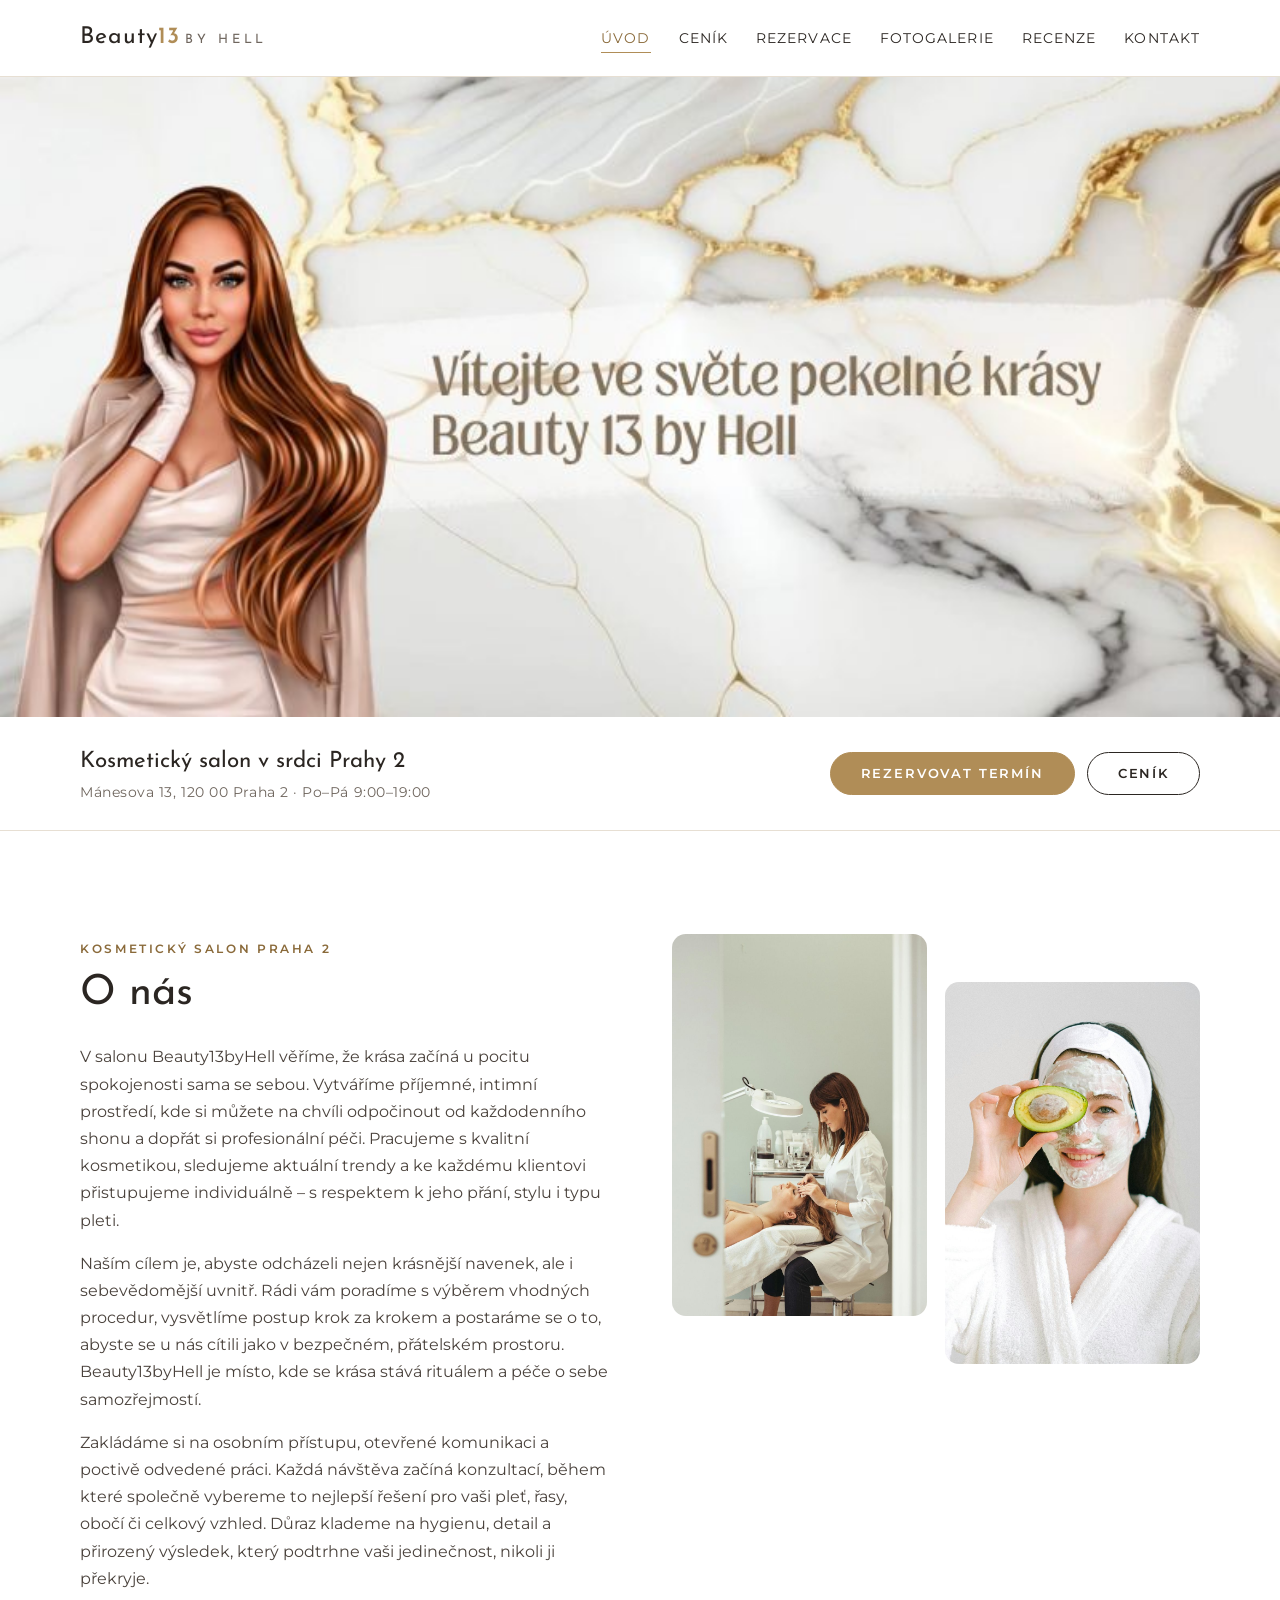
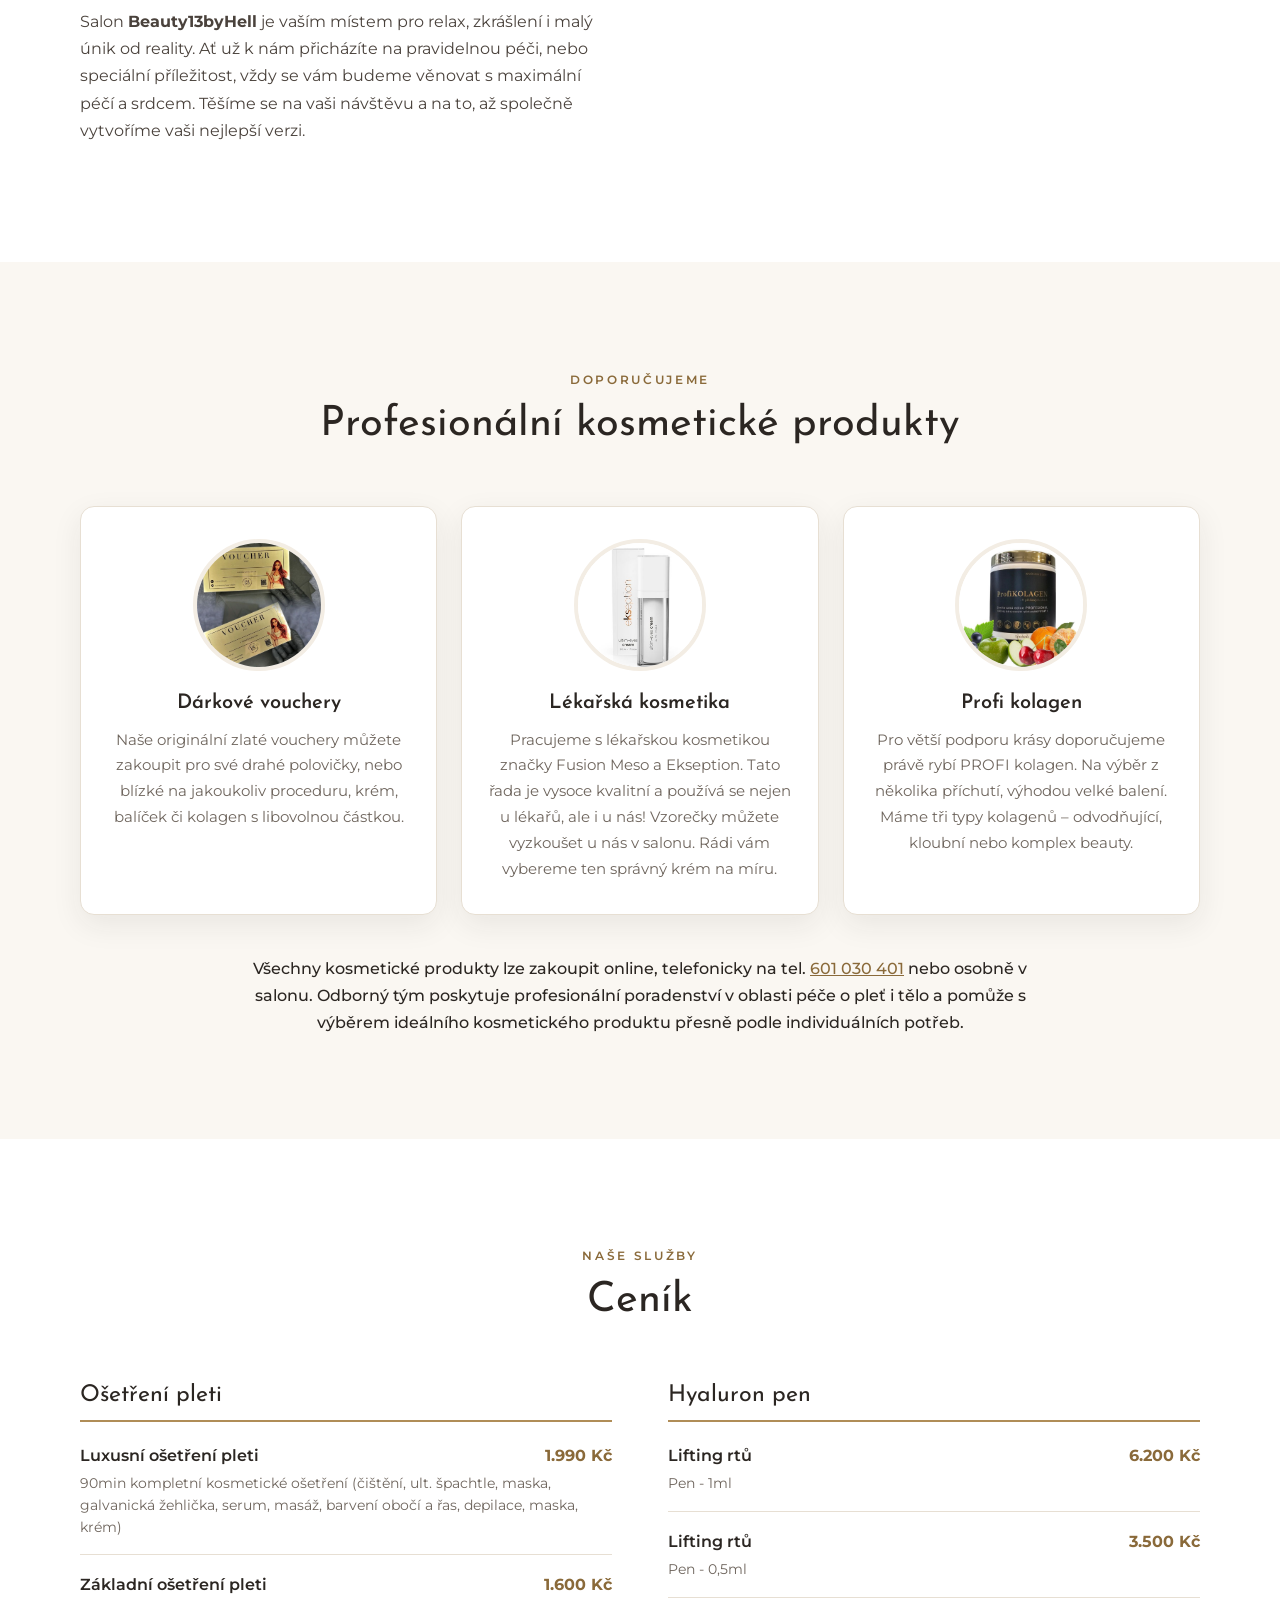
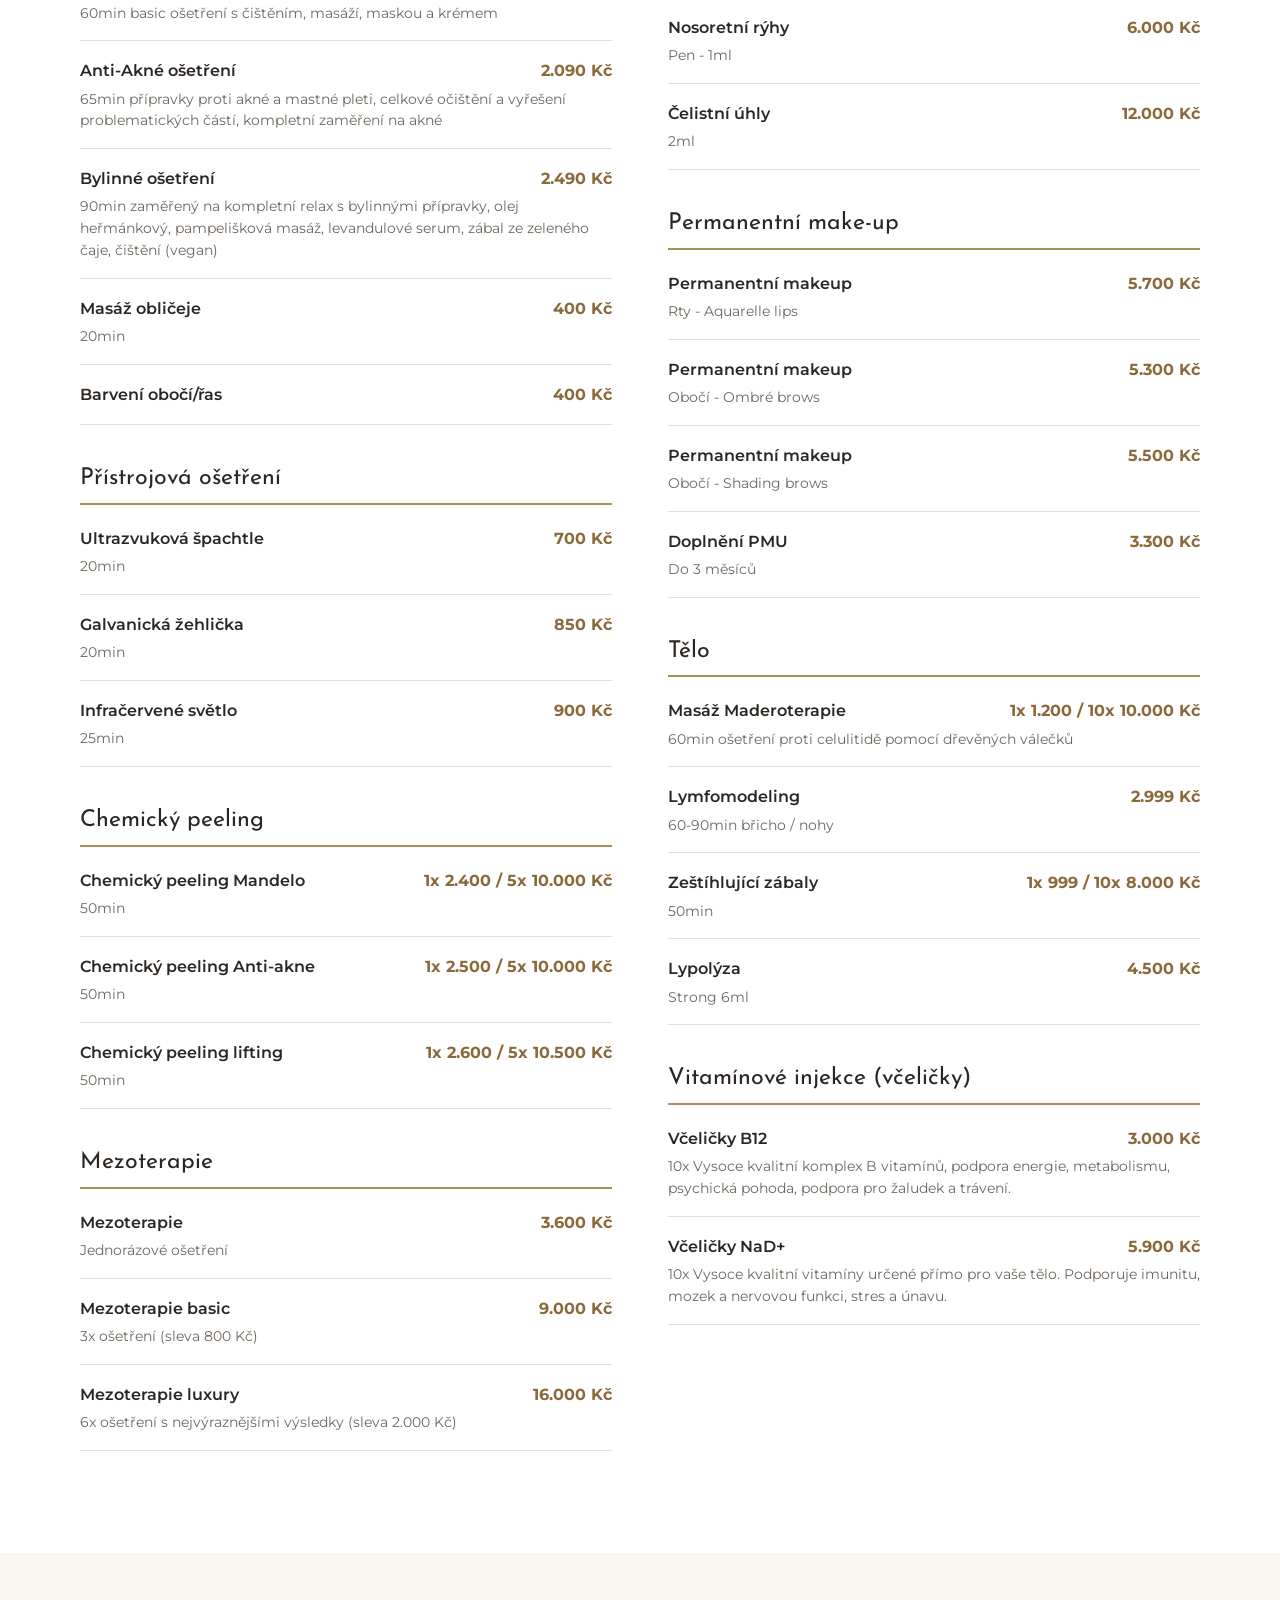
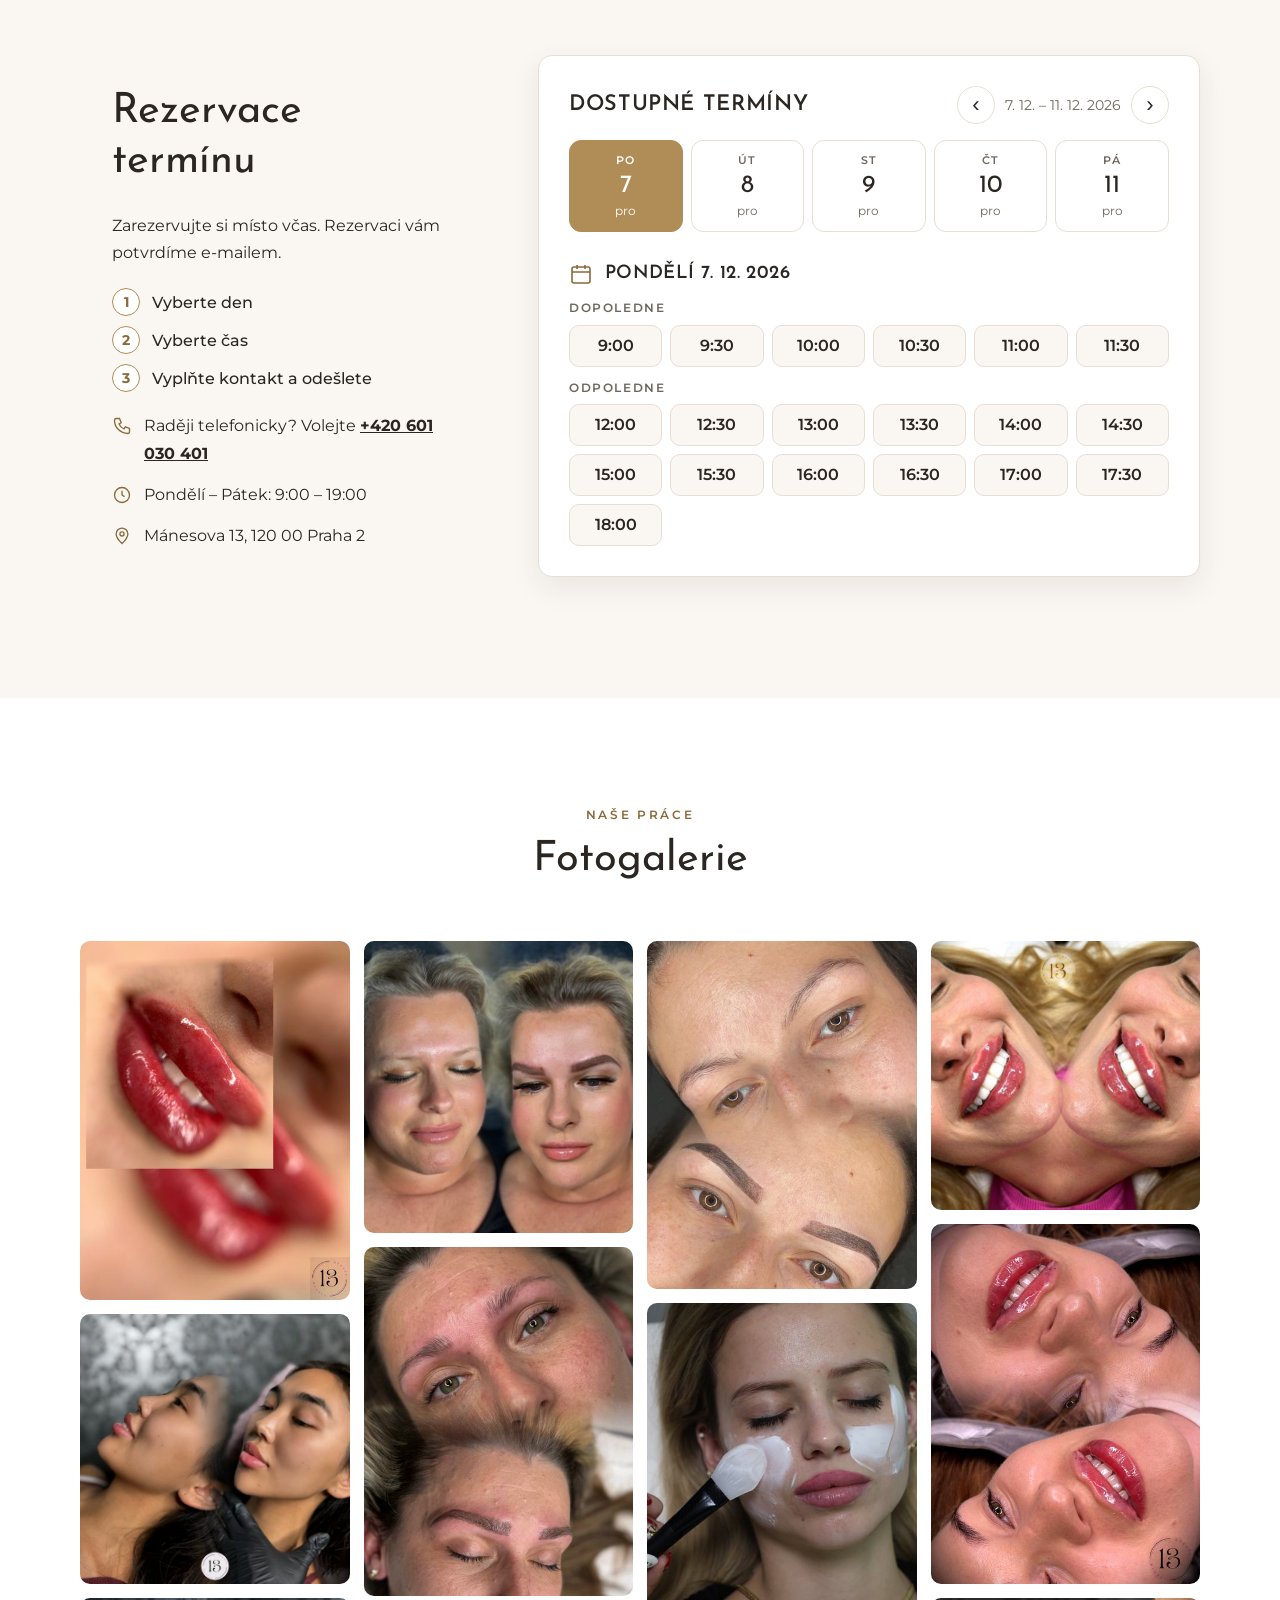
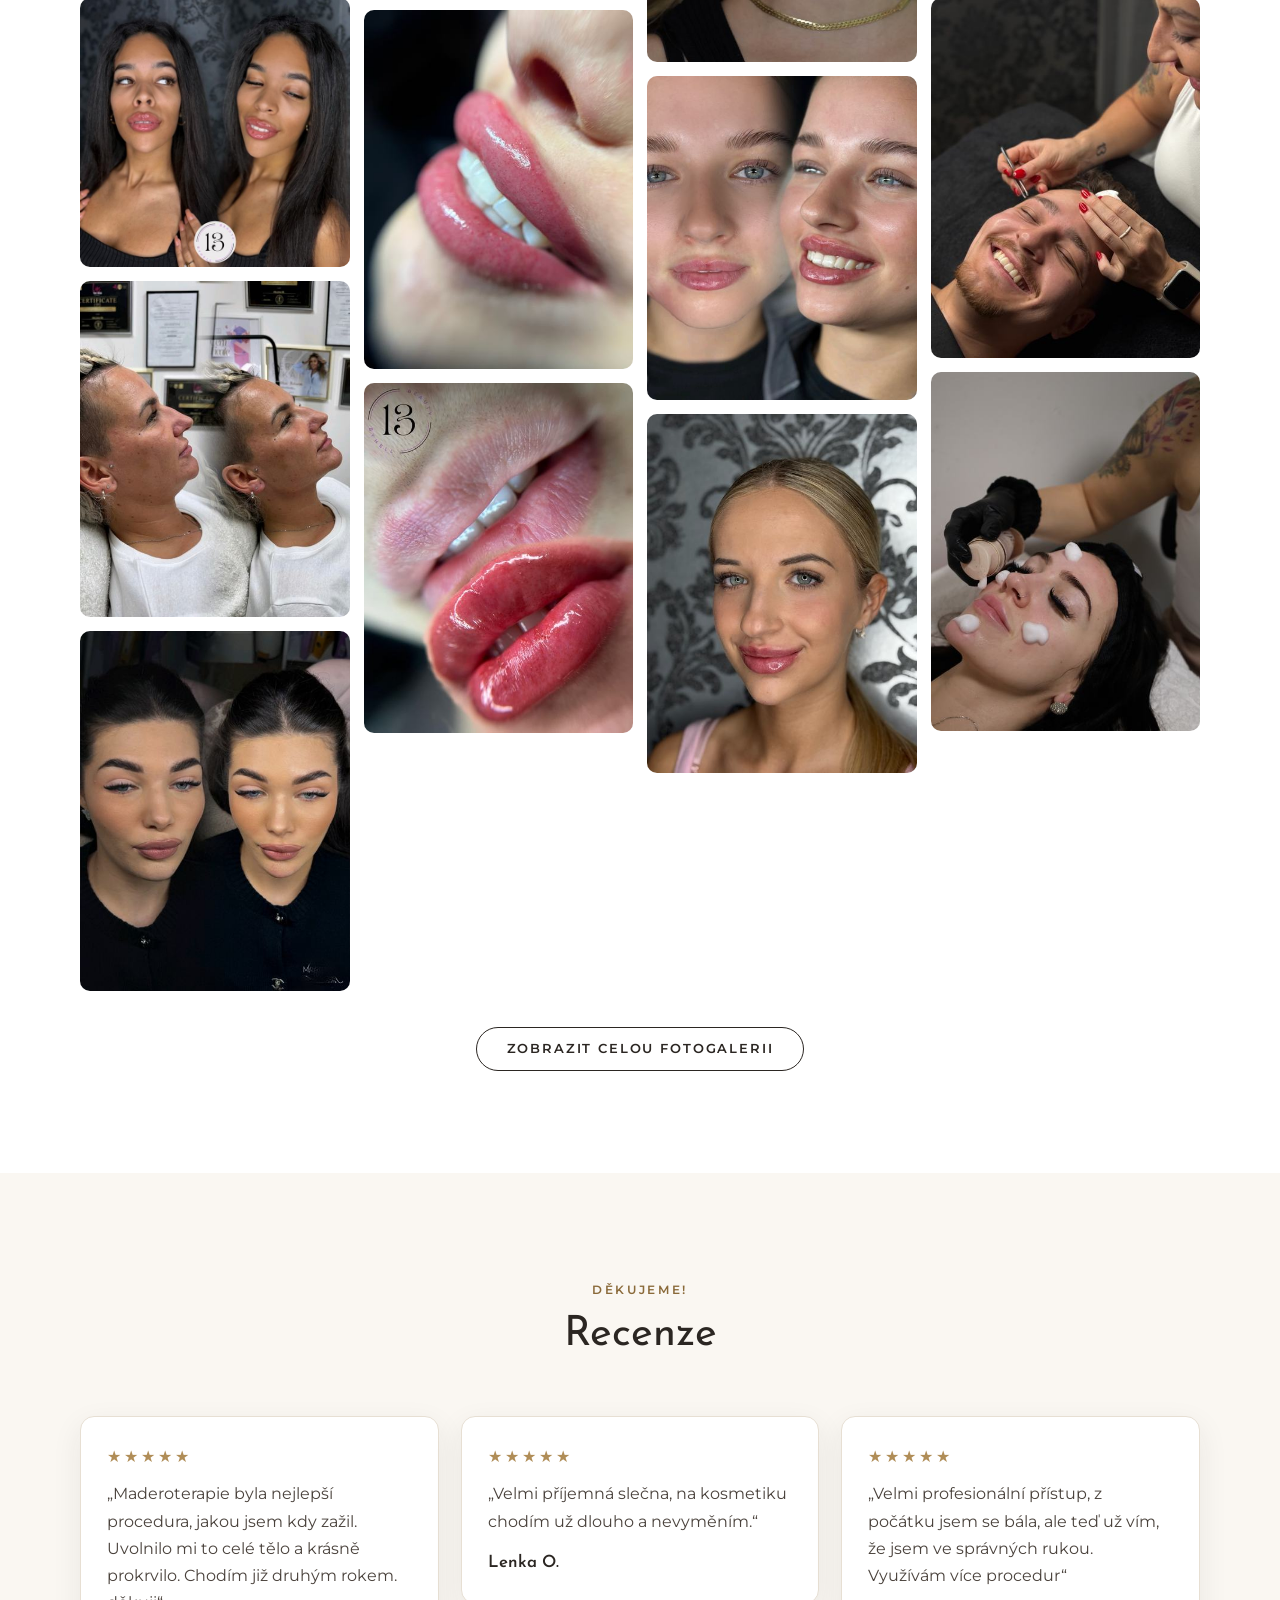
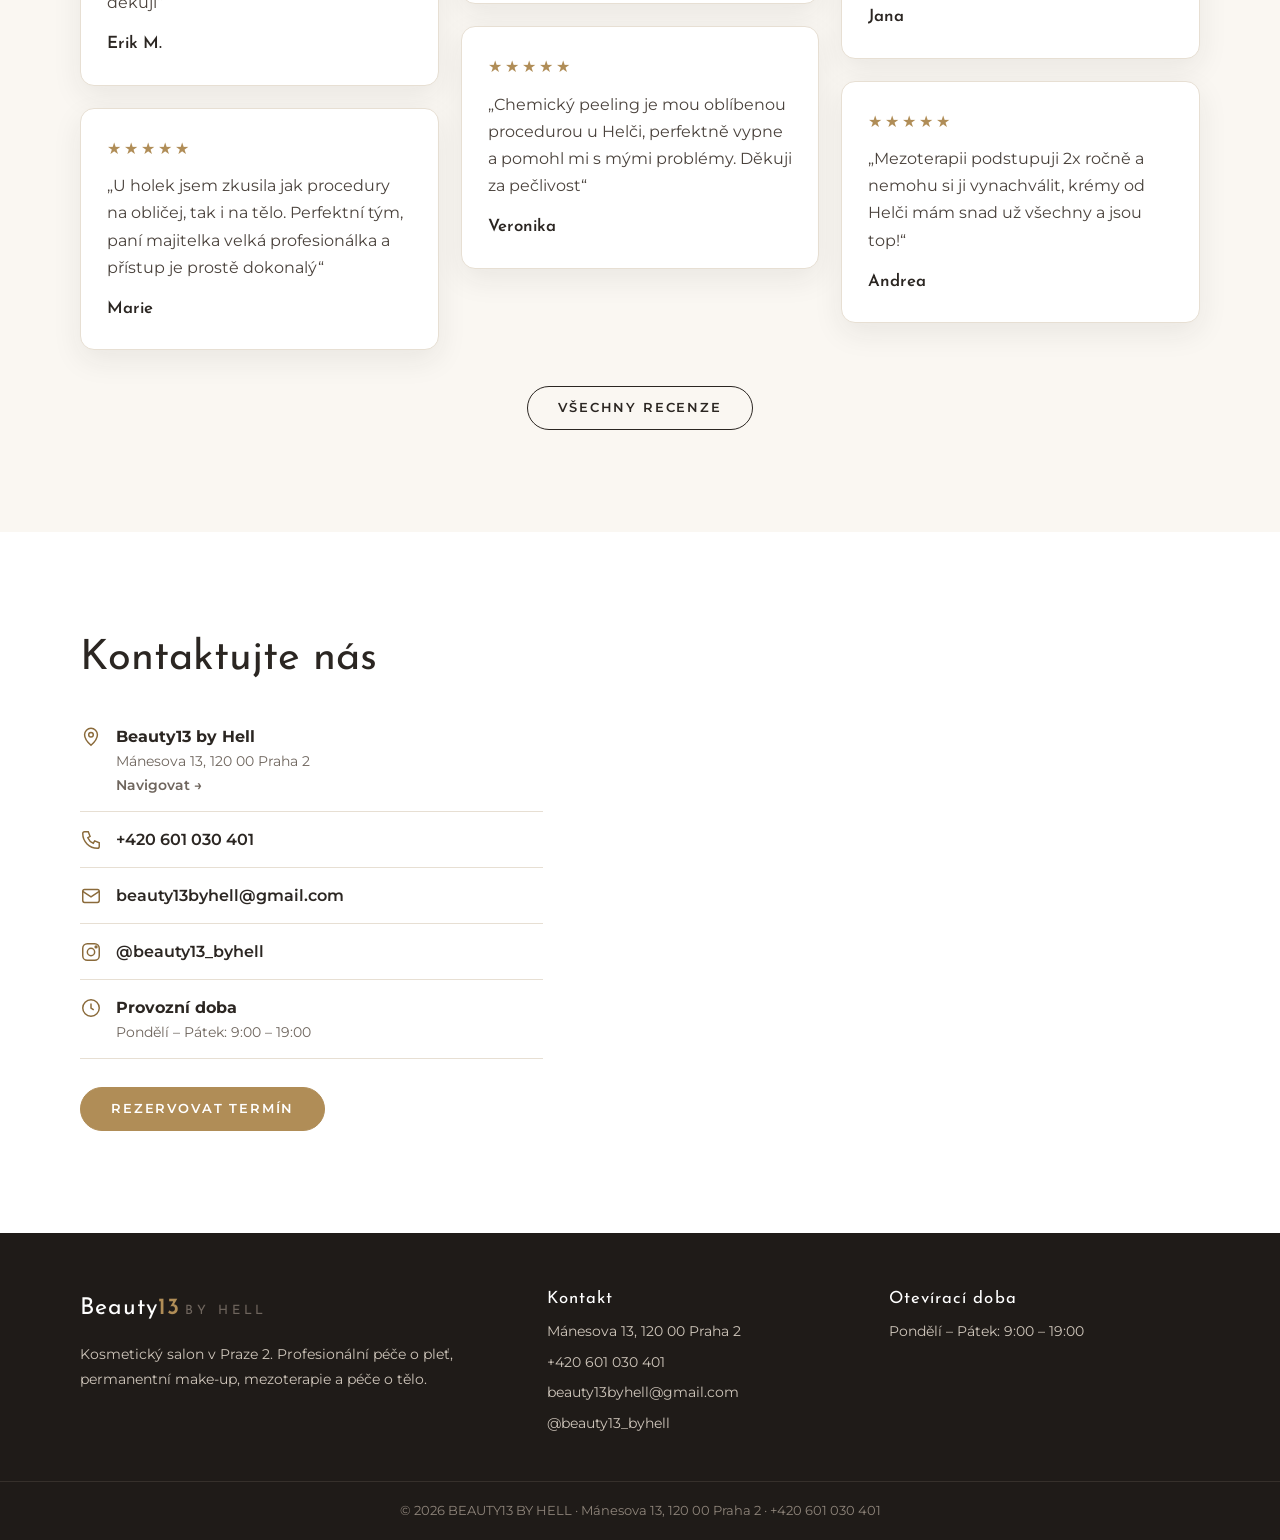
==== commit 0434f4db: "Rezervační systém s výběrem dne a času Týdenní přehled dnů (Po–Pá) a mřížka časů po 30 min místo pol" ====
--- a/index.html
+++ b/index.html
@@ -3,6 +3,7 @@
 <head>
 <meta charset="utf-8">
 <meta name="viewport" content="width=device-width, initial-scale=1">
+<script>document.documentElement.className+=" js"</script>
 <title>Beauty13 by Hell</title>
 <meta name="description" content="Beauty13 by Hell – kosmetický salon v Praze 2 (Mánesova 13). Ošetření pleti, chemický peeling, mezoterapie, hyaluron pen, permanentní make-up, maderoterapie a zeštíhlující zábaly.">
 <link rel="canonical" href="https://www.beauty13byhell.cz/">
@@ -14,27 +15,27 @@
 <meta property="og:url" content="https://www.beauty13byhell.cz/">
 <meta property="og:image" content="https://www.beauty13byhell.cz/assets/img/hero.jpg">
 <meta name="theme-color" content="#b08d57">
-<link rel="icon" href="/favicon.svg" type="image/svg+xml">
+<link rel="icon" href="./favicon.svg" type="image/svg+xml">
 <link rel="preconnect" href="https://fonts.googleapis.com">
 <link rel="preconnect" href="https://fonts.gstatic.com" crossorigin>
 <link href="https://fonts.googleapis.com/css2?family=Josefin+Sans:wght@300;400;600&family=Montserrat:wght@400;500;600;700&display=swap" rel="stylesheet">
-<link rel="stylesheet" href="/assets/css/style.css">
+<link rel="stylesheet" href="./assets/css/style.css">
 <script type="application/ld+json">{"@context": "https://schema.org", "@type": "BeautySalon", "name": "Beauty13 by Hell", "url": "https://www.beauty13byhell.cz/", "image": "https://www.beauty13byhell.cz/assets/img/hero.jpg", "telephone": "+420 601 030 401", "email": "beauty13byhell@gmail.com", "address": {"@type": "PostalAddress", "streetAddress": "Mánesova 13", "addressLocality": "Praha 2", "postalCode": "120 00", "addressCountry": "CZ"}, "openingHoursSpecification": [{"@type": "OpeningHoursSpecification", "dayOfWeek": ["Monday", "Tuesday", "Wednesday", "Thursday", "Friday"], "opens": "09:00", "closes": "19:00"}], "sameAs": ["https://www.instagram.com/beauty13_byhell/"], "priceRange": "400 Kč – 16.000 Kč"}</script>
 </head>
 <body>
 <a class="skip-link" href="#obsah">Přejít na obsah</a>
 <header class="site-header">
   <div class="wrap">
-    <a class="logo" href="/" aria-label="Beauty13 by Hell – úvod"><span class="logo__main">Beauty<b>13</b></span><span class="logo__sub">by Hell</span></a>
+    <a class="logo" href="./" aria-label="Beauty13 by Hell – úvod"><span class="logo__main">Beauty<b>13</b></span><span class="logo__sub">by Hell</span></a>
     <button class="nav-toggle" type="button" aria-label="Menu" aria-expanded="false" aria-controls="hlavni-menu"><span></span><span></span><span></span></button>
     <nav class="nav" id="hlavni-menu" aria-label="Hlavní menu">
       <ul>
-      <li><a href="/" aria-current="page">Úvod</a></li>
-      <li><a href="/portfolio/">Ceník</a></li>
-      <li><a href="/rezervacni-system/">Rezervace</a></li>
-      <li><a href="/fotogalerie/">Fotogalerie</a></li>
-      <li><a href="/reference/">Recenze</a></li>
-      <li><a href="/kontakt/">Kontakt</a></li>
+      <li><a href="./" aria-current="page">Úvod</a></li>
+      <li><a href="./portfolio/">Ceník</a></li>
+      <li><a href="./rezervacni-system/">Rezervace</a></li>
+      <li><a href="./fotogalerie/">Fotogalerie</a></li>
+      <li><a href="./reference/">Recenze</a></li>
+      <li><a href="./kontakt/">Kontakt</a></li>
       </ul>
     </nav>
   </div>
@@ -42,14 +43,14 @@
 <main id="obsah">
 <section class="hero">
   <h1 class="sr-only">Vítejte ve světě pekelné krásy – Beauty 13 by Hell</h1>
-  <img class="hero__img" src="/assets/img/hero.jpg" width="800" height="400" fetchpriority="high" alt="Vítejte ve světě pekelné krásy – Beauty 13 by Hell">
+  <img class="hero__img" src="./assets/img/hero.jpg" width="800" height="400" fetchpriority="high" alt="Vítejte ve světě pekelné krásy – Beauty 13 by Hell">
 </section>
 <div class="hero__bar">
   <div class="wrap">
     <p>Kosmetický salon v srdci Prahy 2<small>Mánesova 13, 120 00 Praha 2 &middot; Po–Pá 9:00–19:00</small></p>
     <div class="hero__actions">
-      <a class="btn" href="/rezervacni-system/">Rezervovat termín</a>
-      <a class="btn btn--ghost" href="/portfolio/">Ceník</a>
+      <a class="btn" href="./rezervacni-system/">Rezervovat termín</a>
+      <a class="btn btn--ghost" href="./portfolio/">Ceník</a>
     </div>
   </div>
 </div>
@@ -65,8 +66,8 @@
     <p>Salon <strong>Beauty13byHell</strong> je vaším místem pro relax, zkrášlení i malý únik od reality. Ať už k nám přicházíte na pravidelnou péči, nebo speciální příležitost, vždy se vám budeme věnovat s maximální péčí a srdcem. Těšíme se na vaši návštěvu a na to, až společně vytvoříme vaši nejlepší verzi.</p>
   </div>
   <div class="about__photos">
-    <img src="/assets/img/about-1.jpg" width="933" height="1400" loading="lazy" alt="Ošetření pleti pleťovou maskou">
-    <img src="/assets/img/about-2.jpg" width="933" height="1400" loading="lazy" alt="Kosmetické ošetření v salonu">
+    <img src="./assets/img/about-1.jpg" width="933" height="1400" loading="lazy" alt="Ošetření pleti pleťovou maskou">
+    <img src="./assets/img/about-2.jpg" width="933" height="1400" loading="lazy" alt="Kosmetické ošetření v salonu">
   </div>
 </div>
   </div>
@@ -79,17 +80,17 @@
 </div>
 <div class="cards">
   <article class="card">
-    <img src="/assets/img/voucher.jpg" width="700" height="693" loading="lazy" alt="Zlatý dárkový voucher Beauty13 by Hell">
+    <img src="./assets/img/voucher.jpg" width="700" height="693" loading="lazy" alt="Zlatý dárkový voucher Beauty13 by Hell">
     <h3>Dárkové vouchery</h3>
     <p>Naše originální zlaté vouchery můžete zakoupit pro své drahé polovičky, nebo blízké na jakoukoliv proceduru, krém, balíček či kolagen s libovolnou částkou.</p>
   </article>
   <article class="card">
-    <img src="/assets/img/ekseption.jpg" width="478" height="540" loading="lazy" alt="Krém Ekseption">
+    <img src="./assets/img/ekseption.jpg" width="478" height="540" loading="lazy" alt="Krém Ekseption">
     <h3>Lékařská kosmetika</h3>
     <p>Pracujeme s lékařskou kosmetikou značky Fusion Meso a Ekseption. Tato řada je vysoce kvalitní a používá se nejen u lékařů, ale i u nás! Vzorečky můžete vyzkoušet u nás v salonu. Rádi vám vybereme ten správný krém na míru.</p>
   </article>
   <article class="card">
-    <img src="/assets/img/kolagen.jpg" width="700" height="700" loading="lazy" alt="Profi kolagen">
+    <img src="./assets/img/kolagen.jpg" width="700" height="700" loading="lazy" alt="Profi kolagen">
     <h3>Profi kolagen</h3>
     <p>Pro větší podporu krásy doporučujeme právě rybí PROFI kolagen. Na výběr z několika příchutí, výhodou velké balení. Máme tři typy kolagenů – odvodňující, kloubní nebo komplex beauty.</p>
   </article>
@@ -276,34 +277,59 @@
   <div class="wrap">
 <div class="booking">
   <div class="booking__info">
-    <h2>Rezervační formulář</h2>
+    <h2>Rezervace termínu</h2>
     <p>Zarezervujte si místo včas. Rezervaci vám potvrdíme e-mailem.</p>
+    <ol class="steps">
+      <li><span>1</span>Vyberte den</li>
+      <li><span>2</span>Vyberte čas</li>
+      <li><span>3</span>Vyplňte kontakt a odešlete</li>
+    </ol>
     <ul>
       <li><svg viewBox="0 0 24 24" fill="none" stroke="currentColor" stroke-width="1.6" aria-hidden="true"><path d="M5 3h4l2 5-2.5 1.5a11 11 0 0 0 6 6L16 13l5 2v4a2 2 0 0 1-2 2A16 16 0 0 1 3 5a2 2 0 0 1 2-2z"/></svg><span>Raději telefonicky? Volejte <a href="tel:+420601030401"><strong>+420 601 030 401</strong></a></span></li>
       <li><svg viewBox="0 0 24 24" fill="none" stroke="currentColor" stroke-width="1.6" aria-hidden="true"><circle cx="12" cy="12" r="9"/><path d="M12 7v5l3 2"/></svg><span>Pondělí – Pátek: 9:00 – 19:00</span></li>
       <li><svg viewBox="0 0 24 24" fill="none" stroke="currentColor" stroke-width="1.6" aria-hidden="true"><path d="M12 21s-7-6.2-7-11.5A7 7 0 0 1 19 9.5C19 14.8 12 21 12 21z"/><circle cx="12" cy="9.5" r="2.5"/></svg><span>Mánesova 13, 120 00 Praha 2</span></li>
     </ul>
   </div>
-  <div>
+  <div class="booker" data-booker>
     <div class="alert" id="rezervace-odeslana" role="status" hidden>Děkujeme! Vaši rezervaci jsme přijali a brzy vám ji potvrdíme e-mailem.</div>
-    <form class="form" data-booking action="https://formsubmit.co/beauty13byhell@gmail.com" method="POST">
+    <div class="slots">
+      <div class="slots__head">
+        <h3>Dostupné termíny</h3>
+        <div class="slots__nav">
+          <button type="button" class="slots__arrow" data-week-prev aria-label="Předchozí týden">&#8249;</button>
+          <span class="slots__range" data-week-label aria-live="polite"></span>
+          <button type="button" class="slots__arrow" data-week-next aria-label="Další týden">&#8250;</button>
+        </div>
+      </div>
+      <div class="week" data-week></div>
+      <p class="slots__day"><svg viewBox="0 0 24 24" fill="none" stroke="currentColor" stroke-width="1.6" aria-hidden="true"><rect x="3" y="5" width="18" height="16" rx="2"/><path d="M3 10h18M8 3v4M16 3v4"/></svg><span data-day-label></span></p>
+      <div data-times></div>
+      <noscript><p class="slots__empty">Pro výběr termínu povolte v prohlížeči JavaScript, nebo nám zavolejte na <a href="tel:+420601030401">+420 601 030 401</a>.</p></noscript>
+    </div>
+    <form class="form booking-form" id="rezervace-formular" data-booking data-root="./" action="https://formsubmit.co/beauty13byhell@gmail.com" method="POST">
       <input type="hidden" name="_subject" value="Nová rezervace z webu beauty13byhell.cz">
       <input type="hidden" name="_template" value="table">
       <input type="hidden" name="_next" value="https://www.beauty13byhell.cz/rezervacni-system/?odeslano=1">
       <input type="text" name="_honey" class="hp" tabindex="-1" autocomplete="off" aria-hidden="true">
+      <input type="hidden" name="Datum" data-field-date>
+      <input type="hidden" name="Čas" data-field-time>
+      <div class="picked full">
+        <span>Vybraný termín<strong data-picked></strong></span>
+        <button type="button" class="picked__change" data-change>Změnit</button>
+      </div>
       <div class="full">
         <label for="f-jmeno">Jméno a příjmení *</label>
         <input id="f-jmeno" name="Jméno a příjmení" type="text" autocomplete="name" required>
       </div>
       <div>
+        <label for="f-tel">Telefonní číslo *</label>
+        <input id="f-tel" name="Telefon" type="tel" autocomplete="tel" inputmode="tel" required>
+      </div>
+      <div>
         <label for="f-email">E-mail *</label>
         <input id="f-email" name="email" type="email" autocomplete="email" required>
       </div>
-      <div>
-        <label for="f-tel">Telefonní číslo *</label>
-        <input id="f-tel" name="Telefon" type="tel" autocomplete="tel" required>
-      </div>
-      <div>
+      <div class="full">
         <label for="f-sluzba">Procedura</label>
         <select id="f-sluzba" name="Procedura">
               <option value="">Vyberte proceduru (nepovinné)</option>
@@ -355,18 +381,14 @@
               <option>Dárkový voucher</option><option>Kosmetické produkty / konzultace</option>
         </select>
       </div>
-      <div>
-        <label for="f-datum">Datum *</label>
-        <input id="f-datum" name="Datum" type="date" required>
-      </div>
       <div class="full">
         <label for="f-pozn">Poznámka</label>
-        <textarea id="f-pozn" name="Poznámka" placeholder="Preferovaný čas, dotaz…"></textarea>
+        <textarea id="f-pozn" name="Poznámka" rows="3" placeholder="Dotaz, přání…"></textarea>
       </div>
       <div class="full">
-        <button class="btn" type="submit">Rezervovat</button>
-      </div>
-      <p class="form__note full">Odesláním formuláře souhlasíte se zpracováním uvedených údajů za účelem vyřízení rezervace.</p>
+        <button class="btn btn--block" type="submit">Odeslat rezervaci</button>
+      </div>
+      <p class="form__note full">Odesláním formuláře souhlasíte se zpracováním uvedených údajů za účelem vyřízení rezervace. Termín je závazný až po našem potvrzení.</p>
     </form>
   </div>
 </div>
@@ -376,25 +398,25 @@
   <div class="wrap">
     <div class="section__head"><span class="eyebrow">Naše práce</span><h2>Fotogalerie</h2></div>
 <div class="gallery">
-  <a href="/assets/img/gallery/01.jpg" data-lightbox><img src="/assets/img/thumbs/01.jpg" width="450" height="600" loading="lazy" decoding="async" alt="Beauty13 by Hell – fotografie 1"></a>
-  <a href="/assets/img/gallery/02.jpg" data-lightbox><img src="/assets/img/thumbs/02.jpg" width="600" height="600" loading="lazy" decoding="async" alt="Beauty13 by Hell – fotografie 2"></a>
-  <a href="/assets/img/gallery/03.jpg" data-lightbox><img src="/assets/img/thumbs/03.jpg" width="600" height="600" loading="lazy" decoding="async" alt="Beauty13 by Hell – fotografie 3"></a>
-  <a href="/assets/img/gallery/04.jpg" data-lightbox><img src="/assets/img/thumbs/04.jpg" width="481" height="600" loading="lazy" decoding="async" alt="Beauty13 by Hell – fotografie 4"></a>
-  <a href="/assets/img/gallery/05.jpg" data-lightbox><img src="/assets/img/thumbs/05.jpg" width="449" height="600" loading="lazy" decoding="async" alt="Beauty13 by Hell – fotografie 5"></a>
-  <a href="/assets/img/gallery/06.jpg" data-lightbox><img src="/assets/img/thumbs/06.jpg" width="554" height="600" loading="lazy" decoding="async" alt="Beauty13 by Hell – fotografie 6"></a>
-  <a href="/assets/img/gallery/07.jpg" data-lightbox><img src="/assets/img/thumbs/07.jpg" width="463" height="600" loading="lazy" decoding="async" alt="Beauty13 by Hell – fotografie 7"></a>
-  <a href="/assets/img/gallery/08.jpg" data-lightbox><img src="/assets/img/thumbs/08.jpg" width="450" height="600" loading="lazy" decoding="async" alt="Beauty13 by Hell – fotografie 8"></a>
-  <a href="/assets/img/gallery/09.jpg" data-lightbox><img src="/assets/img/thumbs/09.jpg" width="462" height="600" loading="lazy" decoding="async" alt="Beauty13 by Hell – fotografie 9"></a>
-  <a href="/assets/img/gallery/10.jpg" data-lightbox><img src="/assets/img/thumbs/10.jpg" width="465" height="600" loading="lazy" decoding="async" alt="Beauty13 by Hell – fotografie 10"></a>
-  <a href="/assets/img/gallery/11.jpg" data-lightbox><img src="/assets/img/thumbs/11.jpg" width="450" height="600" loading="lazy" decoding="async" alt="Beauty13 by Hell – fotografie 11"></a>
-  <a href="/assets/img/gallery/12.jpg" data-lightbox><img src="/assets/img/thumbs/12.jpg" width="499" height="600" loading="lazy" decoding="async" alt="Beauty13 by Hell – fotografie 12"></a>
-  <a href="/assets/img/gallery/13.jpg" data-lightbox><img src="/assets/img/thumbs/13.jpg" width="450" height="600" loading="lazy" decoding="async" alt="Beauty13 by Hell – fotografie 13"></a>
-  <a href="/assets/img/gallery/14.jpg" data-lightbox><img src="/assets/img/thumbs/14.jpg" width="600" height="600" loading="lazy" decoding="async" alt="Beauty13 by Hell – fotografie 14"></a>
-  <a href="/assets/img/gallery/15.jpg" data-lightbox><img src="/assets/img/thumbs/15.jpg" width="449" height="600" loading="lazy" decoding="async" alt="Beauty13 by Hell – fotografie 15"></a>
-  <a href="/assets/img/gallery/16.jpg" data-lightbox><img src="/assets/img/thumbs/16.jpg" width="450" height="600" loading="lazy" decoding="async" alt="Beauty13 by Hell – fotografie 16"></a>
-  <a href="/assets/img/gallery/17.jpg" data-lightbox><img src="/assets/img/thumbs/17.jpg" width="450" height="600" loading="lazy" decoding="async" alt="Beauty13 by Hell – fotografie 17"></a>
-</div>
-    <div class="center"><a class="btn btn--ghost" href="/fotogalerie/">Zobrazit celou fotogalerii</a></div>
+  <a href="./assets/img/gallery/01.jpg" data-lightbox><img src="./assets/img/thumbs/01.jpg" width="450" height="600" loading="lazy" decoding="async" alt="Beauty13 by Hell – fotografie 1"></a>
+  <a href="./assets/img/gallery/02.jpg" data-lightbox><img src="./assets/img/thumbs/02.jpg" width="600" height="600" loading="lazy" decoding="async" alt="Beauty13 by Hell – fotografie 2"></a>
+  <a href="./assets/img/gallery/03.jpg" data-lightbox><img src="./assets/img/thumbs/03.jpg" width="600" height="600" loading="lazy" decoding="async" alt="Beauty13 by Hell – fotografie 3"></a>
+  <a href="./assets/img/gallery/04.jpg" data-lightbox><img src="./assets/img/thumbs/04.jpg" width="481" height="600" loading="lazy" decoding="async" alt="Beauty13 by Hell – fotografie 4"></a>
+  <a href="./assets/img/gallery/05.jpg" data-lightbox><img src="./assets/img/thumbs/05.jpg" width="449" height="600" loading="lazy" decoding="async" alt="Beauty13 by Hell – fotografie 5"></a>
+  <a href="./assets/img/gallery/06.jpg" data-lightbox><img src="./assets/img/thumbs/06.jpg" width="554" height="600" loading="lazy" decoding="async" alt="Beauty13 by Hell – fotografie 6"></a>
+  <a href="./assets/img/gallery/07.jpg" data-lightbox><img src="./assets/img/thumbs/07.jpg" width="463" height="600" loading="lazy" decoding="async" alt="Beauty13 by Hell – fotografie 7"></a>
+  <a href="./assets/img/gallery/08.jpg" data-lightbox><img src="./assets/img/thumbs/08.jpg" width="450" height="600" loading="lazy" decoding="async" alt="Beauty13 by Hell – fotografie 8"></a>
+  <a href="./assets/img/gallery/09.jpg" data-lightbox><img src="./assets/img/thumbs/09.jpg" width="462" height="600" loading="lazy" decoding="async" alt="Beauty13 by Hell – fotografie 9"></a>
+  <a href="./assets/img/gallery/10.jpg" data-lightbox><img src="./assets/img/thumbs/10.jpg" width="465" height="600" loading="lazy" decoding="async" alt="Beauty13 by Hell – fotografie 10"></a>
+  <a href="./assets/img/gallery/11.jpg" data-lightbox><img src="./assets/img/thumbs/11.jpg" width="450" height="600" loading="lazy" decoding="async" alt="Beauty13 by Hell – fotografie 11"></a>
+  <a href="./assets/img/gallery/12.jpg" data-lightbox><img src="./assets/img/thumbs/12.jpg" width="499" height="600" loading="lazy" decoding="async" alt="Beauty13 by Hell – fotografie 12"></a>
+  <a href="./assets/img/gallery/13.jpg" data-lightbox><img src="./assets/img/thumbs/13.jpg" width="450" height="600" loading="lazy" decoding="async" alt="Beauty13 by Hell – fotografie 13"></a>
+  <a href="./assets/img/gallery/14.jpg" data-lightbox><img src="./assets/img/thumbs/14.jpg" width="600" height="600" loading="lazy" decoding="async" alt="Beauty13 by Hell – fotografie 14"></a>
+  <a href="./assets/img/gallery/15.jpg" data-lightbox><img src="./assets/img/thumbs/15.jpg" width="449" height="600" loading="lazy" decoding="async" alt="Beauty13 by Hell – fotografie 15"></a>
+  <a href="./assets/img/gallery/16.jpg" data-lightbox><img src="./assets/img/thumbs/16.jpg" width="450" height="600" loading="lazy" decoding="async" alt="Beauty13 by Hell – fotografie 16"></a>
+  <a href="./assets/img/gallery/17.jpg" data-lightbox><img src="./assets/img/thumbs/17.jpg" width="450" height="600" loading="lazy" decoding="async" alt="Beauty13 by Hell – fotografie 17"></a>
+</div>
+    <div class="center"><a class="btn btn--ghost" href="./fotogalerie/">Zobrazit celou fotogalerii</a></div>
   </div>
 </section>
 <section class="section section--ivory" id="recenze">
@@ -432,7 +454,7 @@
     <figcaption>Andrea</figcaption>
   </figure>
 </div>
-    <div class="center"><a class="btn btn--ghost" href="/reference/">Všechny recenze</a></div>
+    <div class="center"><a class="btn btn--ghost" href="./reference/">Všechny recenze</a></div>
   </div>
 </section>
 <section class="section" id="kontakt">
@@ -447,7 +469,7 @@
       <li><svg viewBox="0 0 24 24" fill="none" stroke="currentColor" stroke-width="1.6" aria-hidden="true"><rect x="3" y="3" width="18" height="18" rx="5"/><circle cx="12" cy="12" r="4"/><circle cx="17.5" cy="6.5" r="1" fill="currentColor"/></svg><a href="https://www.instagram.com/beauty13_byhell/" target="_blank" rel="noopener">@beauty13_byhell</a></li>
       <li><svg viewBox="0 0 24 24" fill="none" stroke="currentColor" stroke-width="1.6" aria-hidden="true"><circle cx="12" cy="12" r="9"/><path d="M12 7v5l3 2"/></svg><span><strong>Provozní doba</strong><small>Pondělí – Pátek: 9:00 – 19:00</small></span></li>
     </ul>
-    <a class="btn" href="/rezervacni-system/">Rezervovat termín</a>
+    <a class="btn" href="./rezervacni-system/">Rezervovat termín</a>
   </div>
   <iframe class="map" title="Mapa – Mánesova 13, Praha 2" loading="lazy" referrerpolicy="no-referrer-when-downgrade" src="https://maps.google.com/maps?q=M%C3%A1nesova%2013%2C%20120%2000%20Praha%202&amp;z=16&amp;output=embed"></iframe>
 </div>
@@ -457,7 +479,7 @@
 <footer class="site-footer">
   <div class="wrap">
     <div>
-      <a class="logo" href="/"><span class="logo__main">Beauty<b>13</b></span><span class="logo__sub">by Hell</span></a>
+      <a class="logo" href="./"><span class="logo__main">Beauty<b>13</b></span><span class="logo__sub">by Hell</span></a>
       <p style="margin-top:14px">Kosmetický salon v Praze 2. Profesionální péče o pleť, permanentní make-up, mezoterapie a péče o tělo.</p>
     </div>
     <div>
@@ -478,6 +500,6 @@
   </div>
   <div class="footer-bottom">&copy; <span data-year>2026</span> BEAUTY13 BY HELL &middot; Mánesova 13, 120 00 Praha 2 &middot; +420 601 030 401</div>
 </footer>
-<script src="/assets/js/main.js" defer></script>
+<script src="./assets/js/main.js" defer></script>
 </body>
 </html>
--- a/assets/css/style.css
+++ b/assets/css/style.css
@@ -168,12 +168,74 @@
 @media (max-width: 420px) { .price-item__price { white-space: normal; } }
 
 /* Rezervace */
-.booking { display: grid; grid-template-columns: 1fr 1.25fr; gap: clamp(28px, 5vw, 64px); align-items: start; }
+.booking { display: grid; grid-template-columns: .85fr 1.4fr; gap: clamp(28px, 5vw, 56px); align-items: start; }
 .booking__info { background: var(--ivory); border-radius: var(--radius); padding: 32px; }
 .booking__info ul { list-style: none; padding: 0; margin: 20px 0 0; }
 .booking__info li { display: flex; gap: 12px; align-items: flex-start; margin-bottom: 14px; }
 .booking__info svg { flex: none; width: 20px; height: 20px; color: var(--gold-dark); margin-top: 4px; }
-.form { display: grid; grid-template-columns: 1fr 1fr; gap: 18px; }
+.steps { list-style: none; padding: 0; margin: 22px 0 0; counter-reset: s; }
+.steps li { display: flex; align-items: center; gap: 12px; margin-bottom: 10px; font-weight: 500; }
+.steps span {
+  flex: none; width: 28px; height: 28px; border-radius: 50%; display: grid; place-items: center;
+  background: #fff; border: 1px solid var(--gold); color: var(--gold-dark); font-size: .85rem; font-weight: 700;
+}
+.booker { background: #fff; border: 1px solid var(--line); border-radius: var(--radius); box-shadow: var(--shadow); padding: clamp(18px, 3vw, 30px); }
+
+.slots__head { display: flex; align-items: center; justify-content: space-between; gap: 12px; flex-wrap: wrap; margin-bottom: 16px; }
+.slots__head h3 { margin: 0; font-family: var(--font-head); font-weight: 600; font-size: 1.35rem; text-transform: uppercase; letter-spacing: .03em; }
+.slots__nav { display: flex; align-items: center; gap: 8px; }
+.slots__range { font-size: .85rem; color: var(--muted); min-width: 120px; text-align: center; }
+.slots__arrow {
+  width: 38px; height: 38px; border-radius: 50%; border: 1px solid var(--line); background: #fff;
+  font-size: 22px; line-height: 1; cursor: pointer; color: var(--ink);
+}
+.slots__arrow:hover:not(:disabled) { border-color: var(--gold); color: var(--gold-dark); }
+.slots__arrow:disabled { opacity: .3; cursor: default; }
+
+.week { display: grid; grid-template-columns: repeat(5, 1fr); gap: 8px; }
+.day {
+  display: flex; flex-direction: column; align-items: center; gap: 2px;
+  padding: 10px 4px; border: 1px solid var(--line); border-radius: 12px; background: #fff;
+  font: inherit; color: var(--ink); cursor: pointer; transition: border-color .15s, background .15s;
+}
+.day__dow { font-size: .7rem; letter-spacing: .12em; text-transform: uppercase; color: var(--muted); font-weight: 600; }
+.day__num { font-family: var(--font-head); font-size: 1.55rem; line-height: 1.1; }
+.day__mon { font-size: .72rem; color: var(--muted); }
+.day__free { font-size: .66rem; color: var(--gold-dark); font-weight: 600; margin-top: 2px; }
+.day:hover:not(:disabled) { border-color: var(--gold); }
+.day[aria-pressed="true"] { background: var(--gold); border-color: var(--gold); color: #fff; }
+.day[aria-pressed="true"] .day__dow, .day[aria-pressed="true"] .day__mon, .day[aria-pressed="true"] .day__free { color: #fff; }
+.day:disabled { cursor: default; background: var(--ivory); }
+.day:disabled .day__num { color: #bdb3a7; }
+.day:disabled .day__free { color: #a99f93; font-weight: 500; }
+
+.slots__day {
+  display: flex; align-items: center; gap: 12px; margin: 26px 0 14px;
+  font-family: var(--font-head); font-weight: 600; font-size: 1.15rem; text-transform: uppercase; letter-spacing: .02em;
+}
+.slots__day svg { width: 24px; height: 24px; flex: none; color: var(--gold-dark); }
+.times-group + .times-group { margin-top: 16px; }
+.times-group h4 { font: 600 .72rem/1 var(--font-body); letter-spacing: .14em; text-transform: uppercase; color: var(--muted); margin: 0 0 10px; }
+.times { display: grid; grid-template-columns: repeat(auto-fill, minmax(86px, 1fr)); gap: 8px; }
+.time {
+  padding: 12px 6px; border: 1px solid var(--line); border-radius: 10px; background: var(--ivory);
+  font: 600 1rem/1 var(--font-body); color: var(--ink); cursor: pointer; transition: all .15s;
+}
+.time:hover:not(:disabled) { border-color: var(--gold); background: #fff; color: var(--gold-dark); }
+.time[aria-pressed="true"] { background: var(--gold); border-color: var(--gold); color: #fff; }
+.time:disabled { background: #fff; color: #c9c0b5; text-decoration: line-through; cursor: default; }
+.slots__empty { padding: 18px; border-radius: 10px; background: var(--ivory); color: var(--muted); margin: 0; }
+
+.booking-form { margin-top: 26px; padding-top: 26px; border-top: 1px solid var(--line); scroll-margin-top: 90px; }
+.slots { scroll-margin-top: 90px; }
+.js .booking-form:not(.is-active) { display: none; }
+.picked { display: flex; align-items: center; justify-content: space-between; gap: 12px; background: var(--ivory); border: 1px solid var(--line); border-left: 3px solid var(--gold); border-radius: 10px; padding: 12px 16px; }
+.picked span { font-size: .75rem; letter-spacing: .1em; text-transform: uppercase; color: var(--muted); font-weight: 600; }
+.picked strong { display: block; font-size: 1.05rem; letter-spacing: 0; text-transform: none; color: var(--ink); }
+.picked__change { background: none; border: 0; color: var(--gold-dark); font: 600 .85rem var(--font-body); text-decoration: underline; cursor: pointer; padding: 6px; }
+.btn--block { width: 100%; padding: 17px 30px; }
+
+.form { display: grid; grid-template-columns: 1fr 1fr; gap: 16px; }
 .form .full { grid-column: 1 / -1; }
 .form label { display: block; font-size: .78rem; letter-spacing: .1em; text-transform: uppercase; font-weight: 600; margin-bottom: 6px; }
 .form input, .form select, .form textarea {
@@ -181,12 +243,19 @@
   font: inherit; font-size: 1rem; color: var(--ink); background: #fff;
 }
 .form input:focus, .form select:focus, .form textarea:focus { outline: none; border-color: var(--gold); box-shadow: 0 0 0 3px rgba(176, 141, 87, .18); }
-.form textarea { min-height: 130px; resize: vertical; }
+.form textarea { min-height: 90px; resize: vertical; }
 .form .hp { display: none; }
-.form__note { font-size: .82rem; color: var(--muted); margin: 0; }
+.form__note { font-size: .8rem; color: var(--muted); margin: 0; }
 .alert { padding: 16px 20px; border-radius: 10px; background: #eef6ec; color: #2c5b2a; border: 1px solid #cfe4cb; margin-bottom: 24px; }
-@media (max-width: 820px) { .booking { grid-template-columns: 1fr; } }
-@media (max-width: 520px) { .form { grid-template-columns: 1fr; } }
+@media (max-width: 900px) { .booking { grid-template-columns: 1fr; } .booking__info { order: 2; } }
+@media (max-width: 520px) {
+  .form { grid-template-columns: 1fr; }
+  .week { gap: 5px; }
+  .day { padding: 8px 2px; }
+  .day__num { font-size: 1.3rem; }
+  .times { grid-template-columns: repeat(3, 1fr); }
+  .slots__range { min-width: 0; }
+}
 
 /* Galerie */
 .gallery { columns: 4 220px; column-gap: 14px; }
